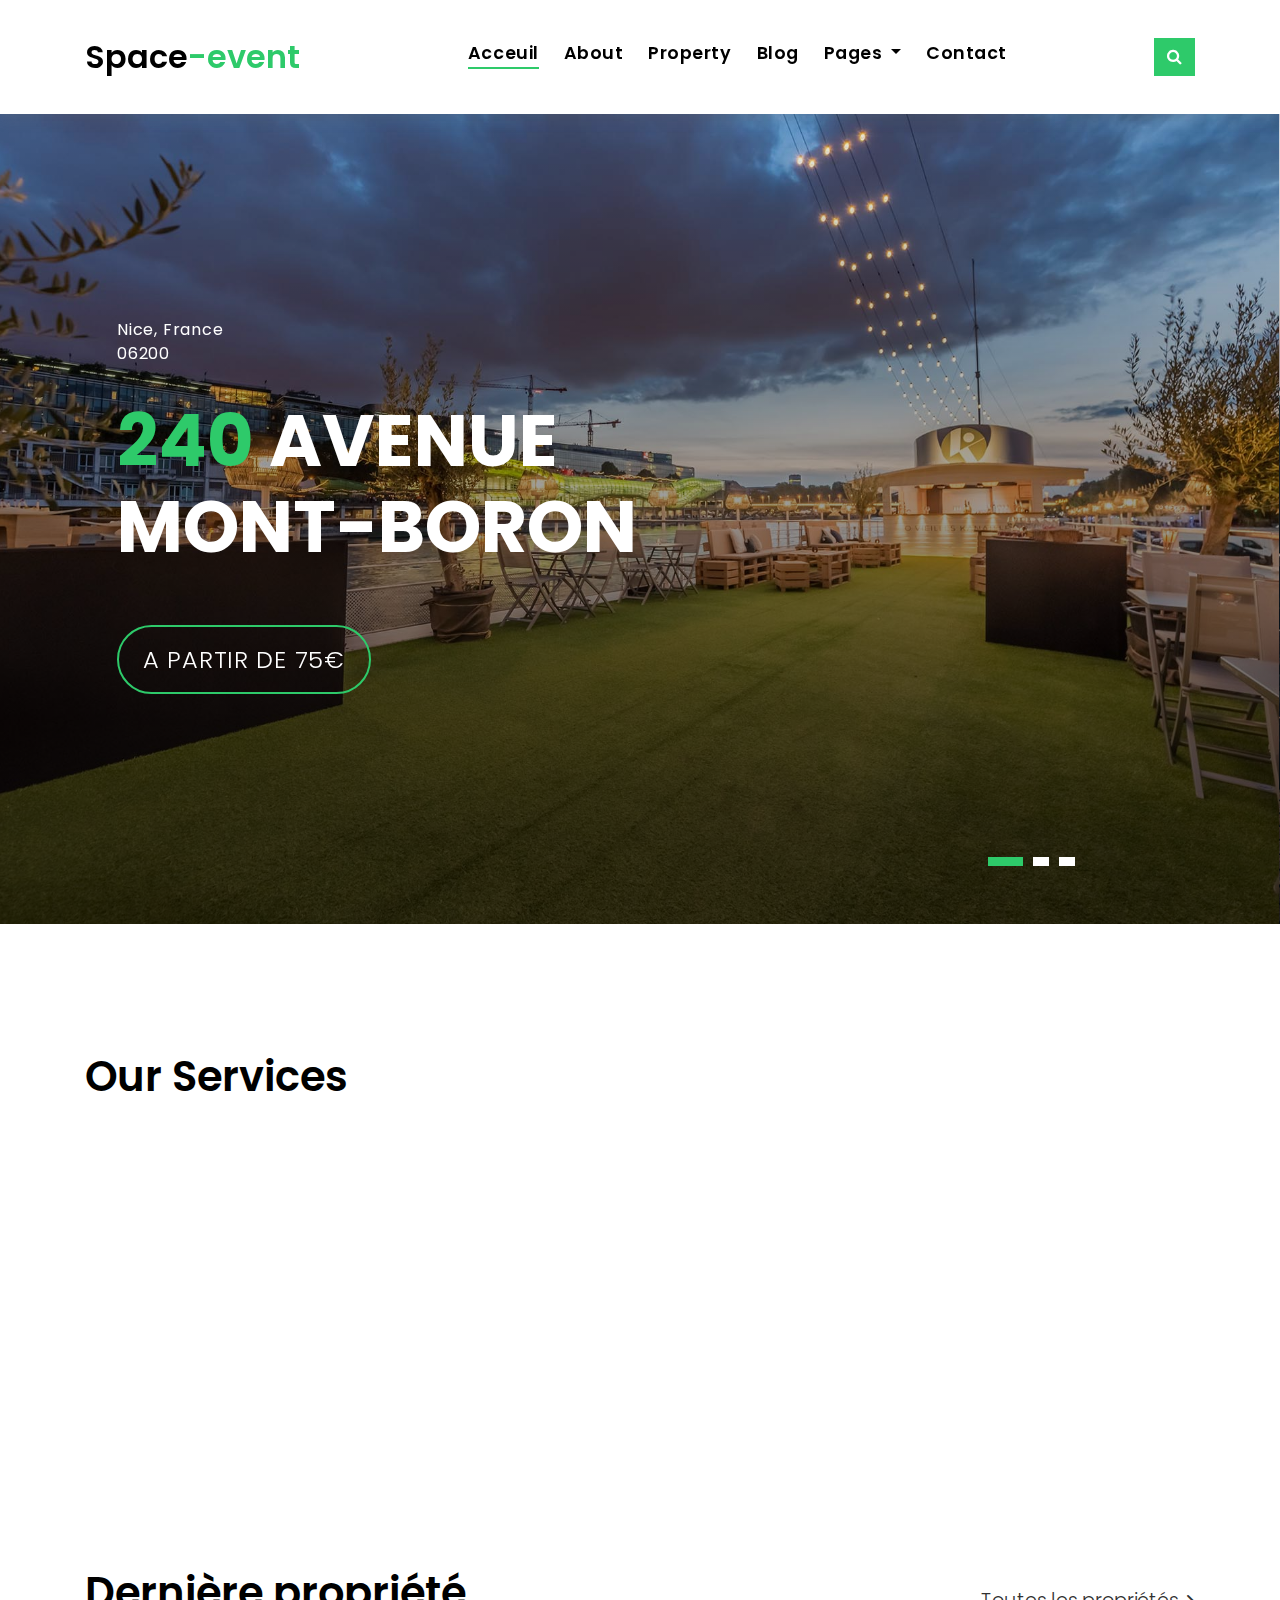
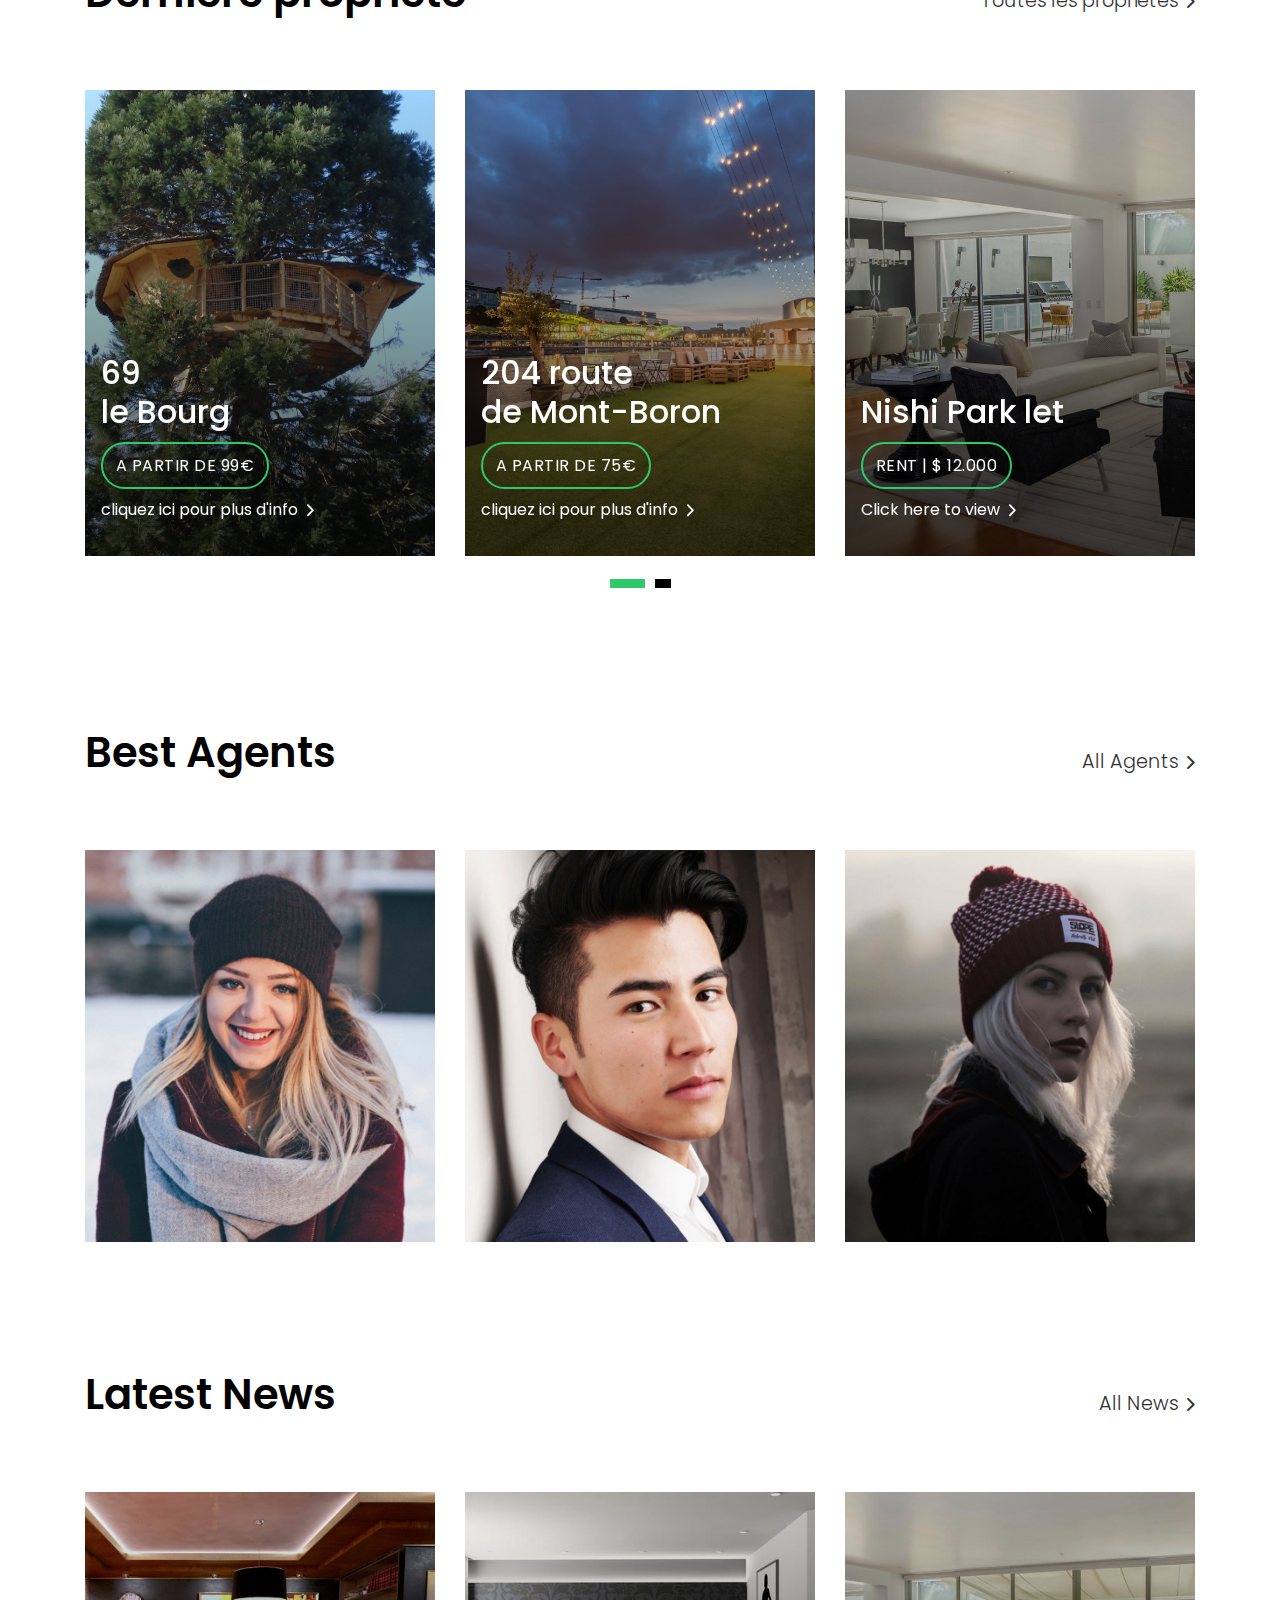
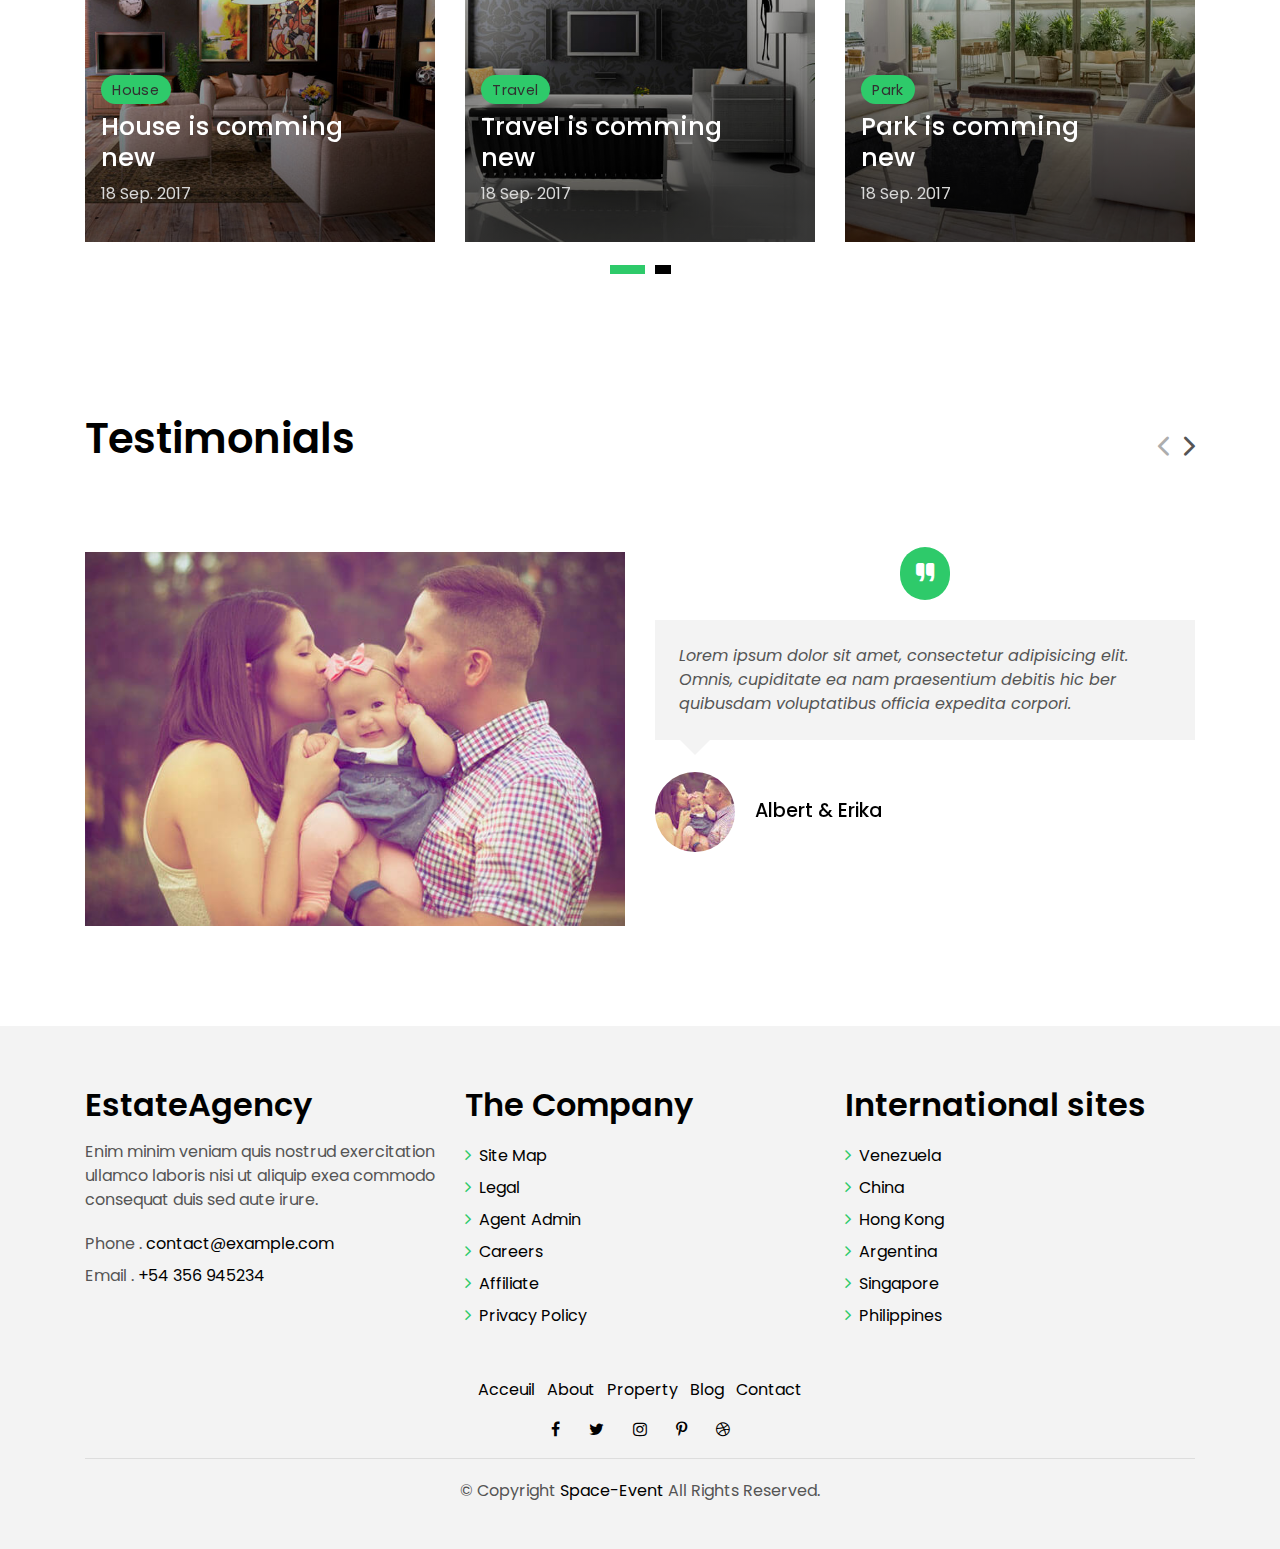
==== index.html @ ae30f0a1 "first commit" ====
<!DOCTYPE html>
<html lang="en">

<head>
  <meta charset="utf-8">
  <meta content="width=device-width, initial-scale=1.0" name="viewport">

  <title>Space-Event - Index</title>
  <meta content="" name="description">
  <meta content="" name="keywords">

  <!-- Favicons -->
  <link href="assets/img/favicon.png" rel="icon">
  <link href="assets/img/apple-touch-icon.png" rel="apple-touch-icon">

  <!-- Google Fonts -->
  <link href="https://fonts.googleapis.com/css?family=Poppins:300,400,500,600,700" rel="stylesheet">

  <!-- Vendor CSS Files -->
  <link href="assets/vendor/bootstrap/css/bootstrap.min.css" rel="stylesheet">
  <link href="assets/vendor/ionicons/css/ionicons.min.css" rel="stylesheet">
  <link href="assets/vendor/animate.css/animate.min.css" rel="stylesheet">
  <link href="assets/vendor/font-awesome/css/font-awesome.min.css" rel="stylesheet">
  <link href="assets/vendor/owl.carousel/assets/owl.carousel.min.css" rel="stylesheet">

  <!-- Template Main CSS File -->
  <link href="assets/css/style.css" rel="stylesheet">

  <!-- =======================================================
  * Template Name: EstateAgency - v2.2.1
  * Template URL: https://bootstrapmade.com/real-estate-agency-bootstrap-template/
  * Author: BootstrapMade.com
  * License: https://bootstrapmade.com/license/
  ======================================================== -->
</head>

<body>

  <!-- ======= Property Search Section ======= -->
  <div class="click-closed"></div>
  <!--/ Form Search Star /-->
  <div class="box-collapse">
    <div class="title-box-d">
      <h3 class="title-d">Search Property</h3>
    </div>
    <span class="close-box-collapse right-boxed ion-ios-close"></span>
    <div class="box-collapse-wrap form">
      <form class="form-a">
        <div class="row">
          <div class="col-md-12 mb-2">
            <div class="form-group">
              <label for="Type">Keyword</label>
              <input type="text" class="form-control form-control-lg form-control-a" placeholder="Keyword">
            </div>
          </div>
          <div class="col-md-6 mb-2">
            <div class="form-group">
              <label for="Type">Type</label>
              <select class="form-control form-control-lg form-control-a" id="Type">
                <option>All Type</option>
                <option>For Rent</option>
                <option>For Sale</option>
                <option>Open House</option>
              </select>
            </div>
          </div>
          <div class="col-md-6 mb-2">
            <div class="form-group">
              <label for="city">City</label>
              <select class="form-control form-control-lg form-control-a" id="city">
                <option>All City</option>
                <option>Alabama</option>
                <option>Arizona</option>
                <option>California</option>
                <option>Colorado</option>
              </select>
            </div>
          </div>
          <div class="col-md-6 mb-2">
            <div class="form-group">
              <label for="bedrooms">Bedrooms</label>
              <select class="form-control form-control-lg form-control-a" id="bedrooms">
                <option>Any</option>
                <option>01</option>
                <option>02</option>
                <option>03</option>
              </select>
            </div>
          </div>
          <div class="col-md-6 mb-2">
            <div class="form-group">
              <label for="garages">Garages</label>
              <select class="form-control form-control-lg form-control-a" id="garages">
                <option>Any</option>
                <option>01</option>
                <option>02</option>
                <option>03</option>
                <option>04</option>
              </select>
            </div>
          </div>
          <div class="col-md-6 mb-2">
            <div class="form-group">
              <label for="bathrooms">Bathrooms</label>
              <select class="form-control form-control-lg form-control-a" id="bathrooms">
                <option>Any</option>
                <option>01</option>
                <option>02</option>
                <option>03</option>
              </select>
            </div>
          </div>
          <div class="col-md-6 mb-2">
            <div class="form-group">
              <label for="price">Min Price</label>
              <select class="form-control form-control-lg form-control-a" id="price">
                <option>Unlimite</option>
                <option>$50,000</option>
                <option>$100,000</option>
                <option>$150,000</option>
                <option>$200,000</option>
              </select>
            </div>
          </div>
          <div class="col-md-12">
            <button type="submit" class="btn btn-b">Search Property</button>
          </div>
        </div>
      </form>
    </div>
  </div><!-- End Property Search Section -->>

  <!-- ======= Header/Navbar ======= -->
  <nav class="navbar navbar-default navbar-trans navbar-expand-lg fixed-top">
    <div class="container">
      <button class="navbar-toggler collapsed" type="button" data-toggle="collapse" data-target="#navbarDefault" aria-controls="navbarDefault" aria-expanded="false" aria-label="Toggle navigation">
        <span></span>
        <span></span>
        <span></span>
      </button>
      <a class="navbar-brand text-brand" href="index.html">Space<span class="color-b">-event</span></a>
      <button type="button" class="btn btn-link nav-search navbar-toggle-box-collapse d-md-none" data-toggle="collapse" data-target="#navbarTogglerDemo01" aria-expanded="false">
        <span class="fa fa-search" aria-hidden="true"></span>
      </button>
      <div class="navbar-collapse collapse justify-content-center" id="navbarDefault">
        <ul class="navbar-nav">
          <li class="nav-item">
            <a class="nav-link active" href="index.html">Acceuil</a>
          </li>
          <li class="nav-item">
            <a class="nav-link" href="about.html">About</a>
          </li>
          <li class="nav-item">
            <a class="nav-link" href="property-grid.html">Property</a>
          </li>
          <li class="nav-item">
            <a class="nav-link" href="blog-grid.html">Blog</a>
          </li>
          <li class="nav-item dropdown">
            <a class="nav-link dropdown-toggle" href="#" id="navbarDropdown" role="button" data-toggle="dropdown" aria-haspopup="true" aria-expanded="false">
              Pages
            </a>
            <div class="dropdown-menu" aria-labelledby="navbarDropdown">
              <a class="dropdown-item" href="property-single.html">Property Single</a>
              <a class="dropdown-item" href="blog-single.html">Blog Single</a>
              <a class="dropdown-item" href="agents-grid.html">Agents Grid</a>
              <a class="dropdown-item" href="agent-single.html">Agent Single</a>
            </div>
          </li>
          <li class="nav-item">
            <a class="nav-link" href="contact.html">Contact</a>
          </li>
        </ul>
      </div>
      <button type="button" class="btn btn-b-n navbar-toggle-box-collapse d-none d-md-block" data-toggle="collapse" data-target="#navbarTogglerDemo01" aria-expanded="false">
        <span class="fa fa-search" aria-hidden="true"></span>
      </button>
    </div>
  </nav><!-- End Header/Navbar -->

  <!-- ======= Intro Section ======= -->
  <div class="intro intro-carousel">
    <div id="carousel" class="owl-carousel owl-theme">
      <div class="carousel-item-a intro-item bg-image" style="background-image: url(assets/img/magnifique_terrasse.jpg)">
        <div class="overlay overlay-a"></div>
        <div class="intro-content display-table">
          <div class="table-cell">
            <div class="container">
              <div class="row">
                <div class="col-lg-8">
                  <div class="intro-body">
                    <p class="intro-title-top">Nice, France
                      <br> 06200
                    </p>
                    <h1 class="intro-title mb-4">
                      <span class="color-b">240 </span> avenue
                      <br> Mont-Boron
                    </h1>
                    <p class="intro-subtitle intro-price">
                      <a href="#"><span class="price-a">A partir de 75€</span></a>
                    </p>
                  </div>
                </div>
              </div>
            </div>
          </div>
        </div>
      </div>
      <div class="carousel-item-a intro-item bg-image" style="background-image: url(assets/img/Nuit-Insolite.jpg)">
        <div class="overlay overlay-a"></div>
        <div class="intro-content display-table">
          <div class="table-cell">
            <div class="container">
              <div class="row">
                <div class="col-lg-8">
                  <div class="intro-body">
                    <p class="intro-title-top">La Turbie, France
                      <br> 06320
                    </p>
                    <h1 class="intro-title mb-4">
                      <span class="color-b">666 </span> route de 
                      <br> l'observatoire
                    </h1>
                    <p class="intro-subtitle intro-price">
                      <a href="#"><span class="price-a">A partir de 125€</span></a>
                    </p>
                  </div>
                </div>
              </div>
            </div>
          </div>
        </div>
      </div>
      <div class="carousel-item-a intro-item bg-image" style="background-image: url(assets/img/cabane-terrasse.jpg)">
        <div class="overlay overlay-a"></div>
        <div class="intro-content display-table">
          <div class="table-cell">
            <div class="container">
              <div class="row">
                <div class="col-lg-8">
                  <div class="intro-body">
                    <p class="intro-title-top">St-Dalmas, France
                      <br> 06660
                    </p>
                    <h1 class="intro-title mb-4">
                      <span class="color-b">69</span> le
                      <br> Bourg
                    </h1>
                    <p class="intro-subtitle intro-price">
                      <a href="#"><span class="price-a">A partir de 99€</span></a>
                    </p>
                  </div>
                </div>
              </div>
            </div>
          </div>
        </div>
      </div>
    </div>
  </div><!-- End Intro Section -->

  <main id="main">

    <!-- ======= Services Section ======= -->
    <section class="section-services section-t8">
      <div class="container">
        <div class="row">
          <div class="col-md-12">
            <div class="title-wrap d-flex justify-content-between">
              <div class="title-box">
                <h2 class="title-a">Our Services</h2>
              </div>
            </div>
          </div>
        </div>
        <div class="row">
          <div class="col-md-4">
            <div class="card-box-c foo">
              <div class="card-header-c d-flex">
                <div class="card-box-ico">
                  <span class="fa fa-gamepad"></span>
                </div>
                <div class="card-title-c align-self-center">
                  <h2 class="title-c">Lifestyle</h2>
                </div>
              </div>
              <div class="card-body-c">
                <p class="content-c">
                  Sed porttitor lectus nibh. Cras ultricies ligula sed magna dictum porta. Praesent sapien massa,
                  convallis a pellentesque
                  nec, egestas non nisi.
                </p>
              </div>
              <div class="card-footer-c">
                <a href="#" class="link-c link-icon">Read more
                  <span class="ion-ios-arrow-forward"></span>
                </a>
              </div>
            </div>
          </div>
          <div class="col-md-4">
            <div class="card-box-c foo">
              <div class="card-header-c d-flex">
                <div class="card-box-ico">
                  <span class="fa fa-usd"></span>
                </div>
                <div class="card-title-c align-self-center">
                  <h2 class="title-c">Loans</h2>
                </div>
              </div>
              <div class="card-body-c">
                <p class="content-c">
                  Nulla porttitor accumsan tincidunt. Curabitur aliquet quam id dui posuere blandit. Mauris blandit
                  aliquet elit, eget tincidunt
                  nibh pulvinar a.
                </p>
              </div>
              <div class="card-footer-c">
                <a href="#" class="link-c link-icon">Read more
                  <span class="ion-ios-arrow-forward"></span>
                </a>
              </div>
            </div>
          </div>
          <div class="col-md-4">
            <div class="card-box-c foo">
              <div class="card-header-c d-flex">
                <div class="card-box-ico">
                  <span class="fa fa-home"></span>
                </div>
                <div class="card-title-c align-self-center">
                  <h2 class="title-c">Sell</h2>
                </div>
              </div>
              <div class="card-body-c">
                <p class="content-c">
                  Sed porttitor lectus nibh. Cras ultricies ligula sed magna dictum porta. Praesent sapien massa,
                  convallis a pellentesque
                  nec, egestas non nisi.
                </p>
              </div>
              <div class="card-footer-c">
                <a href="#" class="link-c link-icon">Read more
                  <span class="ion-ios-arrow-forward"></span>
                </a>
              </div>
            </div>
          </div>
        </div>
      </div>
    </section><!-- End Services Section -->

    <!-- ======= Latest Properties Section ======= -->
    <section class="section-property section-t8">
      <div class="container">
        <div class="row">
          <div class="col-md-12">
            <div class="title-wrap d-flex justify-content-between">
              <div class="title-box">
                <h2 class="title-a">Dernière propriété</h2>
              </div>
              <div class="title-link">
                <a href="property-grid.html">Toutes les propriétés
                  <span class="ion-ios-arrow-forward"></span>
                </a>
              </div>
            </div>
          </div>
        </div>
        <div id="property-carousel" class="owl-carousel owl-theme">
          <div class="carousel-item-b">
            <div class="card-box-a card-shadow">
              <div class="img-box-a">
                <img src="assets/img/cabane-terrasse.png" alt="" class="img-a img-fluid">
              </div>
              <div class="card-overlay">
                <div class="card-overlay-a-content">
                  <div class="card-header-a">
                    <h2 class="card-title-a">
                      <a href="property-single.html">69
                        <br /> le Bourg</a>
                    </h2>
                  </div>
                  <div class="card-body-a">
                    <div class="price-box d-flex">
                      <span class="price-a">A partir de 99€</span>
                    </div>
                    <a href="#" class="link-a">cliquez ici pour plus d'info
                      <span class="ion-ios-arrow-forward"></span>
                    </a>
                  </div>
                  <div class="card-footer-a">
                    <ul class="card-info d-flex justify-content-around">
                      <li>
                        <h4 class="card-info-title">Area</h4>
                        <span>340m
                          <sup>2</sup>
                        </span>
                      </li>
                      <li>
                        <h4 class="card-info-title">Beds</h4>
                        <span>2</span>
                      </li>
                      <li>
                        <h4 class="card-info-title">Baths</h4>
                        <span>4</span>
                      </li>
                      <li>
                        <h4 class="card-info-title">Garages</h4>
                        <span>1</span>
                      </li>
                    </ul>
                  </div>
                </div>
              </div>
            </div>
          </div>
          <div class="carousel-item-b">
            <div class="card-box-a card-shadow">
              <div class="img-box-a">
                <img src="assets/img/magnifique_terrasse.png" alt="" class="img-a img-fluid">
              </div>
              <div class="card-overlay">
                <div class="card-overlay-a-content">
                  <div class="card-header-a">
                    <h2 class="card-title-a">
                      <a href="property-single.html">204 route
                        <br /> de Mont-Boron</a>
                    </h2>
                  </div>
                  <div class="card-body-a">
                    <div class="price-box d-flex">
                      <span class="price-a">A partir de 75€</span>
                    </div>
                    <a href="property-single.html" class="link-a">cliquez ici pour plus d'info
                      <span class="ion-ios-arrow-forward"></span>
                    </a>
                  </div>
                  <div class="card-footer-a">
                    <ul class="card-info d-flex justify-content-around">
                      <li>
                        <h4 class="card-info-title">Area</h4>
                        <span>340m
                          <sup>2</sup>
                        </span>
                      </li>
                      <li>
                        <h4 class="card-info-title">Beds</h4>
                        <span>2</span>
                      </li>
                      <li>
                        <h4 class="card-info-title">Baths</h4>
                        <span>4</span>
                      </li>
                      <li>
                        <h4 class="card-info-title">Garages</h4>
                        <span>1</span>
                      </li>
                    </ul>
                  </div>
                </div>
              </div>
            </div>
          </div>
          <div class="carousel-item-b">
            <div class="card-box-a card-shadow">
              <div class="img-box-a">
                <img src="assets/img/property-7.jpg" alt="" class="img-a img-fluid">
              </div>
              <div class="card-overlay">
                <div class="card-overlay-a-content">
                  <div class="card-header-a">
                    <h2 class="card-title-a">
                      <a href="property-single.html">
                        <br /> Nishi Park let</a>
                    </h2>
                  </div>
                  <div class="card-body-a">
                    <div class="price-box d-flex">
                      <span class="price-a">rent | $ 12.000</span>
                    </div>
                    <a href="property-single.html" class="link-a">Click here to view
                      <span class="ion-ios-arrow-forward"></span>
                    </a>
                  </div>
                  <div class="card-footer-a">
                    <ul class="card-info d-flex justify-content-around">
                      <li>
                        <h4 class="card-info-title">Area</h4>
                        <span>340m
                          <sup>2</sup>
                        </span>
                      </li>
                      <li>
                        <h4 class="card-info-title">Beds</h4>
                        <span>2</span>
                      </li>
                      <li>
                        <h4 class="card-info-title">Baths</h4>
                        <span>4</span>
                      </li>
                      <li>
                        <h4 class="card-info-title">Garages</h4>
                        <span>1</span>
                      </li>
                    </ul>
                  </div>
                </div>
              </div>
            </div>
          </div>
          <div class="carousel-item-b">
            <div class="card-box-a card-shadow">
              <div class="img-box-a">
                <img src="assets/img/property-10.jpg" alt="" class="img-a img-fluid">
              </div>
              <div class="card-overlay">
                <div class="card-overlay-a-content">
                  <div class="card-header-a">
                    <h2 class="card-title-a">
                      <a href="property-single.html">204 Montal
                        <br /> South Bela Two</a>
                    </h2>
                  </div>
                  <div class="card-body-a">
                    <div class="price-box d-flex">
                      <span class="price-a">rent | $ 12.000</span>
                    </div>
                    <a href="property-single.html" class="link-a">Click here to view
                      <span class="ion-ios-arrow-forward"></span>
                    </a>
                  </div>
                  <div class="card-footer-a">
                    <ul class="card-info d-flex justify-content-around">
                      <li>
                        <h4 class="card-info-title">Area</h4>
                        <span>340m
                          <sup>2</sup>
                        </span>
                      </li>
                      <li>
                        <h4 class="card-info-title">Beds</h4>
                        <span>2</span>
                      </li>
                      <li>
                        <h4 class="card-info-title">Baths</h4>
                        <span>4</span>
                      </li>
                      <li>
                        <h4 class="card-info-title">Garages</h4>
                        <span>1</span>
                      </li>
                    </ul>
                  </div>
                </div>
              </div>
            </div>
          </div>
        </div>
      </div>
    </section><!-- End Latest Properties Section -->

    <!-- ======= Agents Section ======= -->
    <section class="section-agents section-t8">
      <div class="container">
        <div class="row">
          <div class="col-md-12">
            <div class="title-wrap d-flex justify-content-between">
              <div class="title-box">
                <h2 class="title-a">Best Agents</h2>
              </div>
              <div class="title-link">
                <a href="agents-grid.html">All Agents
                  <span class="ion-ios-arrow-forward"></span>
                </a>
              </div>
            </div>
          </div>
        </div>
        <div class="row">
          <div class="col-md-4">
            <div class="card-box-d">
              <div class="card-img-d">
                <img src="assets/img/agent-4.jpg" alt="" class="img-d img-fluid">
              </div>
              <div class="card-overlay card-overlay-hover">
                <div class="card-header-d">
                  <div class="card-title-d align-self-center">
                    <h3 class="title-d">
                      <a href="agent-single.html" class="link-two">Margaret Sotillo
                        <br> Escala</a>
                    </h3>
                  </div>
                </div>
                <div class="card-body-d">
                  <p class="content-d color-text-a">
                    Sed porttitor lectus nibh, Cras ultricies ligula sed magna dictum porta two.
                  </p>
                  <div class="info-agents color-a">
                    <p>
                      <strong>Phone: </strong> +54 356 945234
                    </p>
                    <p>
                      <strong>Email: </strong> agents@example.com
                    </p>
                  </div>
                </div>
                <div class="card-footer-d">
                  <div class="socials-footer d-flex justify-content-center">
                    <ul class="list-inline">
                      <li class="list-inline-item">
                        <a href="#" class="link-one">
                          <i class="fa fa-facebook" aria-hidden="true"></i>
                        </a>
                      </li>
                      <li class="list-inline-item">
                        <a href="#" class="link-one">
                          <i class="fa fa-twitter" aria-hidden="true"></i>
                        </a>
                      </li>
                      <li class="list-inline-item">
                        <a href="#" class="link-one">
                          <i class="fa fa-instagram" aria-hidden="true"></i>
                        </a>
                      </li>
                      <li class="list-inline-item">
                        <a href="#" class="link-one">
                          <i class="fa fa-pinterest-p" aria-hidden="true"></i>
                        </a>
                      </li>
                      <li class="list-inline-item">
                        <a href="#" class="link-one">
                          <i class="fa fa-dribbble" aria-hidden="true"></i>
                        </a>
                      </li>
                    </ul>
                  </div>
                </div>
              </div>
            </div>
          </div>
          <div class="col-md-4">
            <div class="card-box-d">
              <div class="card-img-d">
                <img src="assets/img/agent-1.jpg" alt="" class="img-d img-fluid">
              </div>
              <div class="card-overlay card-overlay-hover">
                <div class="card-header-d">
                  <div class="card-title-d align-self-center">
                    <h3 class="title-d">
                      <a href="agent-single.html" class="link-two">Stiven Spilver
                        <br> Darw</a>
                    </h3>
                  </div>
                </div>
                <div class="card-body-d">
                  <p class="content-d color-text-a">
                    Sed porttitor lectus nibh, Cras ultricies ligula sed magna dictum porta two.
                  </p>
                  <div class="info-agents color-a">
                    <p>
                      <strong>Phone: </strong> +54 356 945234
                    </p>
                    <p>
                      <strong>Email: </strong> agents@example.com
                    </p>
                  </div>
                </div>
                <div class="card-footer-d">
                  <div class="socials-footer d-flex justify-content-center">
                    <ul class="list-inline">
                      <li class="list-inline-item">
                        <a href="#" class="link-one">
                          <i class="fa fa-facebook" aria-hidden="true"></i>
                        </a>
                      </li>
                      <li class="list-inline-item">
                        <a href="#" class="link-one">
                          <i class="fa fa-twitter" aria-hidden="true"></i>
                        </a>
                      </li>
                      <li class="list-inline-item">
                        <a href="#" class="link-one">
                          <i class="fa fa-instagram" aria-hidden="true"></i>
                        </a>
                      </li>
                      <li class="list-inline-item">
                        <a href="#" class="link-one">
                          <i class="fa fa-pinterest-p" aria-hidden="true"></i>
                        </a>
                      </li>
                      <li class="list-inline-item">
                        <a href="#" class="link-one">
                          <i class="fa fa-dribbble" aria-hidden="true"></i>
                        </a>
                      </li>
                    </ul>
                  </div>
                </div>
              </div>
            </div>
          </div>
          <div class="col-md-4">
            <div class="card-box-d">
              <div class="card-img-d">
                <img src="assets/img/agent-5.jpg" alt="" class="img-d img-fluid">
              </div>
              <div class="card-overlay card-overlay-hover">
                <div class="card-header-d">
                  <div class="card-title-d align-self-center">
                    <h3 class="title-d">
                      <a href="agent-single.html" class="link-two">Emma Toledo
                        <br> Cascada</a>
                    </h3>
                  </div>
                </div>
                <div class="card-body-d">
                  <p class="content-d color-text-a">
                    Sed porttitor lectus nibh, Cras ultricies ligula sed magna dictum porta two.
                  </p>
                  <div class="info-agents color-a">
                    <p>
                      <strong>Phone: </strong> +54 356 945234
                    </p>
                    <p>
                      <strong>Email: </strong> agents@example.com
                    </p>
                  </div>
                </div>
                <div class="card-footer-d">
                  <div class="socials-footer d-flex justify-content-center">
                    <ul class="list-inline">
                      <li class="list-inline-item">
                        <a href="#" class="link-one">
                          <i class="fa fa-facebook" aria-hidden="true"></i>
                        </a>
                      </li>
                      <li class="list-inline-item">
                        <a href="#" class="link-one">
                          <i class="fa fa-twitter" aria-hidden="true"></i>
                        </a>
                      </li>
                      <li class="list-inline-item">
                        <a href="#" class="link-one">
                          <i class="fa fa-instagram" aria-hidden="true"></i>
                        </a>
                      </li>
                      <li class="list-inline-item">
                        <a href="#" class="link-one">
                          <i class="fa fa-pinterest-p" aria-hidden="true"></i>
                        </a>
                      </li>
                      <li class="list-inline-item">
                        <a href="#" class="link-one">
                          <i class="fa fa-dribbble" aria-hidden="true"></i>
                        </a>
                      </li>
                    </ul>
                  </div>
                </div>
              </div>
            </div>
          </div>
        </div>
      </div>
    </section><!-- End Agents Section -->

    <!-- ======= Latest News Section ======= -->
    <section class="section-news section-t8">
      <div class="container">
        <div class="row">
          <div class="col-md-12">
            <div class="title-wrap d-flex justify-content-between">
              <div class="title-box">
                <h2 class="title-a">Latest News</h2>
              </div>
              <div class="title-link">
                <a href="blog-grid.html">All News
                  <span class="ion-ios-arrow-forward"></span>
                </a>
              </div>
            </div>
          </div>
        </div>
        <div id="new-carousel" class="owl-carousel owl-theme">
          <div class="carousel-item-c">
            <div class="card-box-b card-shadow news-box">
              <div class="img-box-b">
                <img src="assets/img/post-2.jpg" alt="" class="img-b img-fluid">
              </div>
              <div class="card-overlay">
                <div class="card-header-b">
                  <div class="card-category-b">
                    <a href="#" class="category-b">House</a>
                  </div>
                  <div class="card-title-b">
                    <h2 class="title-2">
                      <a href="blog-single.html">House is comming
                        <br> new</a>
                    </h2>
                  </div>
                  <div class="card-date">
                    <span class="date-b">18 Sep. 2017</span>
                  </div>
                </div>
              </div>
            </div>
          </div>
          <div class="carousel-item-c">
            <div class="card-box-b card-shadow news-box">
              <div class="img-box-b">
                <img src="assets/img/post-5.jpg" alt="" class="img-b img-fluid">
              </div>
              <div class="card-overlay">
                <div class="card-header-b">
                  <div class="card-category-b">
                    <a href="#" class="category-b">Travel</a>
                  </div>
                  <div class="card-title-b">
                    <h2 class="title-2">
                      <a href="blog-single.html">Travel is comming
                        <br> new</a>
                    </h2>
                  </div>
                  <div class="card-date">
                    <span class="date-b">18 Sep. 2017</span>
                  </div>
                </div>
              </div>
            </div>
          </div>
          <div class="carousel-item-c">
            <div class="card-box-b card-shadow news-box">
              <div class="img-box-b">
                <img src="assets/img/post-7.jpg" alt="" class="img-b img-fluid">
              </div>
              <div class="card-overlay">
                <div class="card-header-b">
                  <div class="card-category-b">
                    <a href="#" class="category-b">Park</a>
                  </div>
                  <div class="card-title-b">
                    <h2 class="title-2">
                      <a href="blog-single.html">Park is comming
                        <br> new</a>
                    </h2>
                  </div>
                  <div class="card-date">
                    <span class="date-b">18 Sep. 2017</span>
                  </div>
                </div>
              </div>
            </div>
          </div>
          <div class="carousel-item-c">
            <div class="card-box-b card-shadow news-box">
              <div class="img-box-b">
                <img src="assets/img/post-3.jpg" alt="" class="img-b img-fluid">
              </div>
              <div class="card-overlay">
                <div class="card-header-b">
                  <div class="card-category-b">
                    <a href="#" class="category-b">Travel</a>
                  </div>
                  <div class="card-title-b">
                    <h2 class="title-2">
                      <a href="#">Travel is comming
                        <br> new</a>
                    </h2>
                  </div>
                  <div class="card-date">
                    <span class="date-b">18 Sep. 2017</span>
                  </div>
                </div>
              </div>
            </div>
          </div>
        </div>
      </div>
    </section><!-- End Latest News Section -->

    <!-- ======= Testimonials Section ======= -->
    <section class="section-testimonials section-t8 nav-arrow-a">
      <div class="container">
        <div class="row">
          <div class="col-md-12">
            <div class="title-wrap d-flex justify-content-between">
              <div class="title-box">
                <h2 class="title-a">Testimonials</h2>
              </div>
            </div>
          </div>
        </div>
        <div id="testimonial-carousel" class="owl-carousel owl-arrow">
          <div class="carousel-item-a">
            <div class="testimonials-box">
              <div class="row">
                <div class="col-sm-12 col-md-6">
                  <div class="testimonial-img">
                    <img src="assets/img/testimonial-1.jpg" alt="" class="img-fluid">
                  </div>
                </div>
                <div class="col-sm-12 col-md-6">
                  <div class="testimonial-ico">
                    <span class="ion-ios-quote"></span>
                  </div>
                  <div class="testimonials-content">
                    <p class="testimonial-text">
                      Lorem ipsum dolor sit amet, consectetur adipisicing elit. Omnis, cupiditate ea nam praesentium
                      debitis hic ber quibusdam
                      voluptatibus officia expedita corpori.
                    </p>
                  </div>
                  <div class="testimonial-author-box">
                    <img src="assets/img/mini-testimonial-1.jpg" alt="" class="testimonial-avatar">
                    <h5 class="testimonial-author">Albert & Erika</h5>
                  </div>
                </div>
              </div>
            </div>
          </div>
          <div class="carousel-item-a">
            <div class="testimonials-box">
              <div class="row">
                <div class="col-sm-12 col-md-6">
                  <div class="testimonial-img">
                    <img src="assets/img/testimonial-2.jpg" alt="" class="img-fluid">
                  </div>
                </div>
                <div class="col-sm-12 col-md-6">
                  <div class="testimonial-ico">
                    <span class="ion-ios-quote"></span>
                  </div>
                  <div class="testimonials-content">
                    <p class="testimonial-text">
                      Lorem ipsum dolor sit amet, consectetur adipisicing elit. Omnis, cupiditate ea nam praesentium
                      debitis hic ber quibusdam
                      voluptatibus officia expedita corpori.
                    </p>
                  </div>
                  <div class="testimonial-author-box">
                    <img src="assets/img/mini-testimonial-2.jpg" alt="" class="testimonial-avatar">
                    <h5 class="testimonial-author">Pablo & Emma</h5>
                  </div>
                </div>
              </div>
            </div>
          </div>
        </div>
      </div>
    </section><!-- End Testimonials Section -->

  </main><!-- End #main -->

  <!-- ======= Footer ======= -->
  <section class="section-footer">
    <div class="container">
      <div class="row">
        <div class="col-sm-12 col-md-4">
          <div class="widget-a">
            <div class="w-header-a">
              <h3 class="w-title-a text-brand">EstateAgency</h3>
            </div>
            <div class="w-body-a">
              <p class="w-text-a color-text-a">
                Enim minim veniam quis nostrud exercitation ullamco laboris nisi ut aliquip exea commodo consequat duis
                sed aute irure.
              </p>
            </div>
            <div class="w-footer-a">
              <ul class="list-unstyled">
                <li class="color-a">
                  <span class="color-text-a">Phone .</span> contact@example.com
                </li>
                <li class="color-a">
                  <span class="color-text-a">Email .</span> +54 356 945234
                </li>
              </ul>
            </div>
          </div>
        </div>
        <div class="col-sm-12 col-md-4 section-md-t3">
          <div class="widget-a">
            <div class="w-header-a">
              <h3 class="w-title-a text-brand">The Company</h3>
            </div>
            <div class="w-body-a">
              <div class="w-body-a">
                <ul class="list-unstyled">
                  <li class="item-list-a">
                    <i class="fa fa-angle-right"></i> <a href="#">Site Map</a>
                  </li>
                  <li class="item-list-a">
                    <i class="fa fa-angle-right"></i> <a href="#">Legal</a>
                  </li>
                  <li class="item-list-a">
                    <i class="fa fa-angle-right"></i> <a href="#">Agent Admin</a>
                  </li>
                  <li class="item-list-a">
                    <i class="fa fa-angle-right"></i> <a href="#">Careers</a>
                  </li>
                  <li class="item-list-a">
                    <i class="fa fa-angle-right"></i> <a href="#">Affiliate</a>
                  </li>
                  <li class="item-list-a">
                    <i class="fa fa-angle-right"></i> <a href="#">Privacy Policy</a>
                  </li>
                </ul>
              </div>
            </div>
          </div>
        </div>
        <div class="col-sm-12 col-md-4 section-md-t3">
          <div class="widget-a">
            <div class="w-header-a">
              <h3 class="w-title-a text-brand">International sites</h3>
            </div>
            <div class="w-body-a">
              <ul class="list-unstyled">
                <li class="item-list-a">
                  <i class="fa fa-angle-right"></i> <a href="#">Venezuela</a>
                </li>
                <li class="item-list-a">
                  <i class="fa fa-angle-right"></i> <a href="#">China</a>
                </li>
                <li class="item-list-a">
                  <i class="fa fa-angle-right"></i> <a href="#">Hong Kong</a>
                </li>
                <li class="item-list-a">
                  <i class="fa fa-angle-right"></i> <a href="#">Argentina</a>
                </li>
                <li class="item-list-a">
                  <i class="fa fa-angle-right"></i> <a href="#">Singapore</a>
                </li>
                <li class="item-list-a">
                  <i class="fa fa-angle-right"></i> <a href="#">Philippines</a>
                </li>
              </ul>
            </div>
          </div>
        </div>
      </div>
    </div>
  </section>
  <footer>
    <div class="container">
      <div class="row">
        <div class="col-md-12">
          <nav class="nav-footer">
            <ul class="list-inline">
              <li class="list-inline-item">
                <a href="#">Acceuil</a>
              </li>
              <li class="list-inline-item">
                <a href="#">About</a>
              </li>
              <li class="list-inline-item">
                <a href="#">Property</a>
              </li>
              <li class="list-inline-item">
                <a href="#">Blog</a>
              </li>
              <li class="list-inline-item">
                <a href="#">Contact</a>
              </li>
            </ul>
          </nav>
          <div class="socials-a">
            <ul class="list-inline">
              <li class="list-inline-item">
                <a href="#">
                  <i class="fa fa-facebook" aria-hidden="true"></i>
                </a>
              </li>
              <li class="list-inline-item">
                <a href="#">
                  <i class="fa fa-twitter" aria-hidden="true"></i>
                </a>
              </li>
              <li class="list-inline-item">
                <a href="#">
                  <i class="fa fa-instagram" aria-hidden="true"></i>
                </a>
              </li>
              <li class="list-inline-item">
                <a href="#">
                  <i class="fa fa-pinterest-p" aria-hidden="true"></i>
                </a>
              </li>
              <li class="list-inline-item">
                <a href="#">
                  <i class="fa fa-dribbble" aria-hidden="true"></i>
                </a>
              </li>
            </ul>
          </div>
          <div class="copyright-footer">
            <p class="copyright color-text-a">
              &copy; Copyright
              <span class="color-a">Space-Event</span> All Rights Reserved.
            </p>
          </div>
          <!-- <div class="credits"> -->
            <!--
            All the links in the footer should remain intact.
            You can delete the links only if you purchased the pro version.
            Licensing information: https://bootstrapmade.com/license/
            Purchase the pro version with working PHP/AJAX contact form: https://bootstrapmade.com/buy/?theme=EstateAgency
          -->
            <!-- Designed by <a href="https://bootstrapmade.com/">BootstrapMade</a> -->
          <!-- </div> -->
        </div>
      </div>
    </div>
  </footer><!-- End  Footer -->

  <a href="#" class="back-to-top"><i class="fa fa-chevron-up"></i></a>
  <div id="preloader"></div>

  <!-- Vendor JS Files -->
  <script src="assets/vendor/jquery/jquery.min.js"></script>
  <script src="assets/vendor/bootstrap/js/bootstrap.bundle.min.js"></script>
  <script src="assets/vendor/jquery.easing/jquery.easing.min.js"></script>
  <script src="assets/vendor/php-email-form/validate.js"></script>
  <script src="assets/vendor/owl.carousel/owl.carousel.min.js"></script>
  <script src="assets/vendor/scrollreveal/scrollreveal.min.js"></script>

  <!-- Template Main JS File -->
  <script src="assets/js/main.js"></script>

</body>

</html>
---- assets/css/style.css ----
/**
* Template Name: EstateAgency - v2.2.1
* Template URL: https://bootstrapmade.com/real-estate-agency-bootstrap-template/
* Author: BootstrapMade.com
* License: https://bootstrapmade.com/license/
*/

/*--------------------------------------------------------------
# General
--------------------------------------------------------------*/
body {
  font-family: 'Poppins', sans-serif;
  color: #555555;
}

h1,
h2,
h3,
h4,
h5,
h6 {
  color: #000000;
}

a {
  color: #000000;
  transition: all .5s ease;
}

a:hover {
  color: #2eca6a;
  text-decoration: none;
}

.link-two {
  color: #000000;
  transition: all .5s ease;
}

.link-two:hover {
  text-decoration: underline;
  color: #000000;
}

.link-one {
  color: #000000;
  transition: all .5s ease;
}

.link-one:hover {
  color: #000000;
  text-decoration: none;
}

.link-icon {
  color: #000000;
  font-weight: 500;
}

.link-icon span {
  font-size: 14px;
  padding-left: 4px;
  vertical-align: middle;
}

.link-a {
  color: #ffffff;
  text-decoration: none;
}

@media (min-width: 768px) {
  .link-a {
    font-size: .9rem;
  }
}

@media (min-width: 992px) {
  .link-a {
    font-size: 1rem;
  }
}

.link-a:hover {
  color: #ffffff;
  text-decoration: none;
}

.link-a span {
  font-size: 18px;
  vertical-align: middle;
  margin-left: 5px;
}

@media (min-width: 768px) {
  .link-a span {
    font-size: 1.5rem;
  }
}

@media (min-width: 992px) {
  .link-a span {
    font-size: 18px;
  }
}

.text-brand {
  color: #000000;
  font-size: 2rem;
  font-weight: 600;
}

@media (max-width: 767px) {
  .text-brand {
    font-size: 1.8rem;
  }
}

.color-a {
  color: #000000;
}

.color-b {
  color: #2eca6a;
}

.color-d {
  color: #adadad;
}

.color-text-a {
  color: #555555;
}

.no-margin {
  margin: 0;
}

/*------/ Nav Pills  /------*/
.nav-pills-a.nav-pills .nav-link {
  color: #000000;
  position: relative;
  font-weight: 600;
}

.nav-pills-a.nav-pills .nav-link.active {
  background-color: transparent;
}

.nav-pills-a.nav-pills .nav-link.active:after {
  content: '';
  position: absolute;
  left: 0;
  bottom: -1px;
  width: 100%;
  height: 2px;
  background-color: #2eca6a;
  z-index: 2;
}

/*------/ Bg Image /------*/
.bg-image {
  background-repeat: no-repeat;
  background-attachment: fixed;
  background-size: cover;
  background-position: center center;
}

/*------/ List a /------*/
.list-a {
  display: inline-block;
  line-height: 2;
  padding: 0;
  list-style: none;
}

.list-a li {
  position: relative;
  width: 50%;
  float: left;
  padding-left: 25px;
  padding-right: 5px;
}

@media (min-width: 992px) {
  .list-a li {
    width: 33.333%;
  }
}

.list-a li:before {
  content: '';
  width: 10px;
  height: 2px;
  position: absolute;
  background-color: #313131;
  top: 15px;
  left: 0;
}

/*------/ Pagination-a /------*/
.pagination-a .pagination .page-link {
  margin: 0 .2rem;
  border-color: transparent;
  padding: .5rem .8rem;
  color: #000000;
}

.pagination-a .pagination .page-link:hover, .pagination-a .pagination .page-link:active, .pagination-a .pagination .page-link:focus {
  background-color: #2eca6a;
}

.pagination-a .pagination .page-link span {
  font-size: 1.2rem;
}

.pagination-a .pagination .next .page-link {
  padding: .4rem .9rem;
}

.pagination-a .pagination .page-item:last-child .page-link {
  border-top-right-radius: 0;
  border-bottom-right-radius: 0;
}

.pagination-a .pagination .page-item:first-child .page-link {
  border-top-left-radius: 0;
  border-bottom-left-radius: 0;
}

.pagination-a .pagination .page-item.disabled .page-link {
  padding: .4rem .9rem;
  color: #555555;
}

.pagination-a .pagination .page-item.active .page-link {
  background-color: #2eca6a;
}

.a {
  color: #2eca6a;
  font-size: 1.3rem;
}

/*------/ Icon Box /------*/
.icon-box .icon-box-icon {
  display: table-cell;
  vertical-align: top;
  font-size: 36px;
  color: #000000;
  width: 50px;
  padding-top: 8px;
}

.icon-box .icon-box-content {
  padding-top: 18px;
}

/*------/ Space Padding /------*/
.section-t8 {
  padding-top: 8rem;
}

@media (max-width: 767px) {
  .section-t8 {
    padding-top: 4rem;
  }
}

.section-t4 {
  padding-top: 4rem;
}

@media (max-width: 767px) {
  .section-t4 {
    padding-top: 2rem;
  }
}

.section-t3 {
  padding-top: 3rem;
}

@media (max-width: 767px) {
  .section-md-t3 {
    padding-top: 3rem;
  }
}

.section-b2 {
  padding-bottom: 2rem;
}

.section-tb85 {
  padding: 8rem 0 5rem 0;
}

@media (max-width: 767px) {
  .section-tb85 {
    padding: 4rem 0 2.5rem 0;
  }
}

/*------/ Title /------*/
.title-wrap {
  padding-bottom: 4rem;
}

.title-a {
  font-size: 2.6rem;
  font-weight: 600;
}

.title-link {
  font-size: 1.2rem;
  font-weight: 300;
  padding-top: 1.2rem;
}

.title-link a {
  color: #313131;
}

.title-link span {
  font-size: 20px;
  padding-left: 4px;
  vertical-align: middle;
}

.title-box-d {
  padding-bottom: 1.8rem;
  margin-bottom: 1rem;
  position: relative;
}

.title-box-d .title-d {
  font-weight: 600;
  font-size: 2rem;
}

.title-box-d .title-d:after {
  content: '';
  position: absolute;
  width: 70px;
  height: 4px;
  background-color: #2eca6a;
  bottom: 20px;
  left: 0;
}

/*------/ Display Table & Table Cell /------*/
.display-table {
  width: 100%;
  height: 100%;
  display: table;
}

.table-cell {
  display: table-cell;
  vertical-align: middle;
}

/*------/ Ul Resect /------*/
.ul-resect ul, .list-a ul, .box-comments ul {
  list-style: none;
  padding-left: 0;
  margin-bottom: 0;
}

/*------/ Overlay /------*/
.overlay-a {
  background: linear-gradient(to bottom, rgba(0, 0, 0, 0) 0%, rgba(0, 0, 0, 0.2) 27%, rgba(0, 0, 0, 0.65) 90%);
}

.overlay {
  position: absolute;
  top: 0;
  left: 0px;
  padding: 0;
  height: 100%;
  width: 100%;
}

/*------/ Owl carousel /------*/
.owl-theme .owl-dots {
  text-align: center;
  margin-top: 18px;
}

.owl-theme .owl-dots .owl-dot {
  display: inline-block;
}

.owl-theme .owl-dots .owl-dot span {
  width: 16px;
  height: 9px;
  margin: 5px 5px;
  background: #000000;
  border: 0px solid #000000;
  display: block;
  transition: all 0.6s ease-in-out;
  cursor: pointer;
  border-radius: 0px;
}

.owl-theme .owl-dots .owl-dot:hover span {
  background-color: #2eca6a;
}

.owl-theme .owl-dots .owl-dot.active span {
  background-color: #2eca6a;
  width: 35px;
}

.owl-arrow .owl-nav {
  position: absolute;
  top: 0;
  right: 0;
  font-size: 1.8rem;
}

.owl-arrow .owl-nav .owl-prev,
.owl-arrow .owl-nav .owl-next {
  display: inline-block;
  transition: all 0.6s ease-in-out;
  color: #000000;
}

.owl-arrow .owl-nav .owl-prev.disabled,
.owl-arrow .owl-nav .owl-next.disabled {
  transition: all 0.6s ease-in-out;
  color: #adadad;
}

.owl-arrow .owl-nav .owl-next {
  margin-left: 15px;
}

.nav-arrow-a .owl-arrow .owl-nav {
  font-size: 1.8rem;
  margin-top: -110px;
}

.nav-arrow-a .owl-arrow .owl-nav .owl-next {
  margin-left: 15px;
}

.nav-arrow-b .owl-arrow .owl-nav {
  position: absolute;
  top: 0;
  right: 0;
  font-size: 1.2rem;
}

.nav-arrow-b .owl-arrow .owl-nav .owl-prev,
.nav-arrow-b .owl-arrow .owl-nav .owl-next {
  padding: .7rem 1.5rem !important;
  display: inline-block;
  transition: all 0.6s ease-in-out;
  color: #ffffff;
  background-color: #2eca6a;
  opacity: .9;
}

.nav-arrow-b .owl-arrow .owl-nav .owl-prev.disabled,
.nav-arrow-b .owl-arrow .owl-nav .owl-next.disabled {
  transition: all 0.6s ease-in-out;
  color: #ffffff;
}

.nav-arrow-b .owl-arrow .owl-nav .owl-prev:hover,
.nav-arrow-b .owl-arrow .owl-nav .owl-next:hover {
  background-color: #26a356;
}

.nav-arrow-b .owl-arrow .owl-nav .owl-next {
  margin-left: 0px;
}

/*------/ Socials /------*/
.socials-a .list-inline-item:not(:last-child) {
  margin-right: 25px;
}

/* Back to top button */
.back-to-top {
  position: fixed;
  display: none;
  background: #2eca6a;
  color: #fff;
  width: 44px;
  height: 44px;
  text-align: center;
  line-height: 1;
  font-size: 16px;
  border-radius: 50%;
  right: 15px;
  bottom: 15px;
  transition: background 0.5s;
  z-index: 11;
}

.back-to-top i {
  padding-top: 12px;
  color: #fff;
}

@media (max-width: 768px) {
  .back-to-top {
    bottom: 15px;
  }
}

/* Prelaoder */
#preloader {
  position: fixed;
  top: 0;
  left: 0;
  right: 0;
  bottom: 0;
  z-index: 9999;
  overflow: hidden;
  background: #fff;
}

#preloader:before {
  content: "";
  position: fixed;
  top: calc(50% - 30px);
  left: calc(50% - 30px);
  border: 6px solid #f2f2f2;
  border-top: 6px solid #2eca6a;
  border-radius: 50%;
  width: 60px;
  height: 60px;
  -webkit-animation: animate-preloader 1s linear infinite;
  animation: animate-preloader 1s linear infinite;
}

@-webkit-keyframes animate-preloader {
  0% {
    transform: rotate(0deg);
  }
  100% {
    transform: rotate(360deg);
  }
}

@keyframes animate-preloader {
  0% {
    transform: rotate(0deg);
  }
  100% {
    transform: rotate(360deg);
  }
}

/*======================================
//--//-->   BUTTON
======================================*/
.btn {
  transition: .5s ease;
}

.btn.btn-a, .btn.btn-b {
  border-radius: 0;
  padding: 1rem 3rem;
  letter-spacing: .05rem;
}

.btn.btn-a {
  background-color: #000000;
  color: #ffffff;
}

.btn.btn-a:hover {
  background-color: #2eca6a;
  color: #000000;
}

.btn.btn-b {
  background-color: #2eca6a;
  color: #000000;
}

.btn.btn-b:hover {
  background-color: #000000;
  color: #ffffff;
}

.btn.btn-b-n {
  background-color: #2eca6a;
  color: #ffffff;
  border-radius: 0;
}

.btn.btn-b-n:hover {
  background-color: #26a356;
  color: #ffffff;
}

/*--------------------------------------------------------------
# Navbar
--------------------------------------------------------------*/
.navbar-default {
  transition: all .5s ease-in-out;
  background-color: #ffffff;
  padding-top: 28px;
  padding-bottom: 28px;
  -webkit-backface-visibility: hidden;
  backface-visibility: hidden;
  box-shadow: 1px 2px 15px rgba(100, 100, 100, 0.3);
}

.navbar-default .nav-search {
  color: #000000;
  font-size: 1.5rem;
}

.navbar-default.navbar-reduce {
  box-shadow: 1px 2px 15px rgba(100, 100, 100, 0.3);
}

.navbar-default.navbar-trans, .navbar-default.navbar-reduce {
  -webkit-backface-visibility: hidden;
  backface-visibility: hidden;
}

.navbar-default.navbar-trans .nav-item, .navbar-default.navbar-reduce .nav-item {
  position: relative;
  padding-right: 10px;
  padding-bottom: 8px;
  margin-left: 0;
}

@media (min-width: 768px) {
  .navbar-default.navbar-trans .nav-item, .navbar-default.navbar-reduce .nav-item {
    margin-left: 15px;
  }
}

.navbar-default.navbar-trans .nav-link, .navbar-default.navbar-reduce .nav-link {
  font-size: 1.1rem;
  color: #000000;
  font-weight: 600;
  letter-spacing: 0.030em;
  transition: all 0.1s ease-in-out;
  position: relative;
  padding-left: 0;
  padding-right: 0;
}

.navbar-default.navbar-trans .nav-link:before, .navbar-default.navbar-reduce .nav-link:before {
  content: '';
  position: absolute;
  bottom: 5px;
  left: 0;
  width: 100%;
  height: 2px;
  z-index: 0;
  background-color: #2eca6a;
  transform: scaleX(0);
  transform-origin: right;
  transition: transform .2s ease-out, opacity .2s ease-out 0.3s;
}

.navbar-default.navbar-trans .nav-link:hover, .navbar-default.navbar-reduce .nav-link:hover {
  color: #000000;
}

.navbar-default.navbar-trans .nav-link:hover:before, .navbar-default.navbar-reduce .nav-link:hover:before {
  transform: scaleX(1);
  transform-origin: left;
}

.navbar-default.navbar-trans .show > .nav-link:before,
.navbar-default.navbar-trans .active > .nav-link:before,
.navbar-default.navbar-trans .nav-link.show:before,
.navbar-default.navbar-trans .nav-link.active:before, .navbar-default.navbar-reduce .show > .nav-link:before,
.navbar-default.navbar-reduce .active > .nav-link:before,
.navbar-default.navbar-reduce .nav-link.show:before,
.navbar-default.navbar-reduce .nav-link.active:before {
  transform: scaleX(1);
}

.navbar-default.navbar-trans .nav-link:before {
  background-color: #2eca6a;
}

.navbar-default.navbar-trans .nav-link:hover {
  color: #000000;
}

.navbar-default.navbar-trans .show > .nav-link,
.navbar-default.navbar-trans .active > .nav-link,
.navbar-default.navbar-trans .nav-link.show,
.navbar-default.navbar-trans .nav-link.active {
  color: #000000;
}

.navbar-default.navbar-reduce {
  transition: all .5s ease-in-out;
  padding-top: 19px;
  padding-bottom: 19px;
}

.navbar-default.navbar-reduce .nav-link {
  color: #000000;
}

.navbar-default.navbar-reduce .nav-link:before {
  background-color: #2eca6a;
}

.navbar-default.navbar-reduce .nav-link:hover {
  color: #000000;
}

.navbar-default.navbar-reduce .show > .nav-link,
.navbar-default.navbar-reduce .active > .nav-link,
.navbar-default.navbar-reduce .nav-link.show,
.navbar-default.navbar-reduce .nav-link.active {
  color: #000000;
}

.navbar-default.navbar-reduce .navbar-brand {
  color: #000000;
}

.navbar-default .dropdown .dropdown-menu {
  border-top: 0;
  border-left: 4px solid #2eca6a;
  border-right: 0;
  border-bottom: 0;
  transform: translate3d(0px, -40px, 0px);
  opacity: 0;
  filter: alpha(opacity=0);
  visibility: hidden;
  transition: all 0.5s cubic-bezier(0.3, 0.65, 0.355, 1) 0s, opacity 0.31s ease 0s, height 0s linear 0.36s;
  margin: 0;
  border-radius: 0;
  padding: 12px 0;
}

@media (min-width: 768px) {
  .navbar-default .dropdown .dropdown-menu {
    border-top: 4px solid #2eca6a;
    border-left: 0;
    display: block;
    position: absolute;
    box-shadow: 0 2px rgba(17, 16, 15, 0.1), 0 2px 10px rgba(20, 19, 18, 0.1);
  }
}

.navbar-default .dropdown .dropdown-menu .dropdown-item {
  padding: 12px 18px;
  transition: all 500ms ease;
  font-weight: 600;
  min-width: 220px;
}

.navbar-default .dropdown .dropdown-menu .dropdown-item:hover {
  background-color: #ffffff;
  color: #2eca6a;
  transition: all 500ms ease;
}

.navbar-default .dropdown .dropdown-menu .dropdown-item.active {
  background-color: #ffffff;
  color: #2eca6a;
}

.navbar-default .dropdown:hover .dropdown-menu {
  transform: translate3d(0px, 0px, 0px);
  visibility: visible;
  opacity: 1;
  filter: alpha(opacity=1);
}

/*------/ Hamburger Navbar /------*/
.navbar-toggler {
  position: relative;
}

.navbar-toggler:focus,
.navbar-toggler:active {
  outline: 0;
}

.navbar-toggler span {
  display: block;
  background-color: #000000;
  height: 3px;
  width: 25px;
  margin-top: 4px;
  margin-bottom: 4px;
  transform: rotate(0deg);
  left: 0;
  opacity: 1;
}

.navbar-toggler span:nth-child(1),
.navbar-toggler span:nth-child(3) {
  transition: transform .35s ease-in-out;
}

.navbar-toggler:not(.collapsed) span:nth-child(1) {
  position: absolute;
  left: 12px;
  top: 10px;
  transform: rotate(135deg);
  opacity: 0.9;
}

.navbar-toggler:not(.collapsed) span:nth-child(2) {
  height: 12px;
  visibility: hidden;
  background-color: transparent;
}

.navbar-toggler:not(.collapsed) span:nth-child(3) {
  position: absolute;
  left: 12px;
  top: 10px;
  transform: rotate(-135deg);
  opacity: 0.9;
}

/*======================================
//--//-->   BOX COLAPSE
======================================*/
.box-collapse {
  position: fixed;
  top: 0;
  bottom: 0;
  right: 0;
  width: 100%;
  z-index: 1040;
  background-color: #ffffff;
  transform: translateX(100%);
  transition: all 0.6s ease;
}

@media (min-width: 768px) {
  .box-collapse {
    width: 50%;
  }
}

.box-collapse .title-box-d {
  top: 30px;
  left: 60px;
  opacity: 0;
  transition: all 1s ease;
  transition-delay: .3s;
}

@media (max-width: 575px) {
  .box-collapse .title-box-d {
    left: 35px;
  }
}

@media (max-width: 575px) {
  .box-collapse .title-box-d .title-d {
    font-size: 1.3rem;
  }
}

.box-collapse-wrap {
  opacity: 0;
  position: absolute;
  left: 0;
  top: 6.5rem;
  bottom: 5rem;
  padding-left: 10%;
  padding-right: 10%;
  overflow-x: hidden;
  overflow-y: auto;
  margin: 0;
  transform: translateY(3rem);
  transition: transform 0.5s 0.5s ease, opacity 0.5s 0.5s ease;
}

.box-collapse-open .click-closed {
  visibility: visible;
}

.box-collapse-open .box-collapse {
  transform: translateX(0);
  box-shadow: 0 0 65px rgba(0, 0, 0, 0.07);
  opacity: 1;
}

.box-collapse-open .box-collapse .title-box-d {
  transform: translate(0);
  opacity: 1;
}

.box-collapse-open .box-collapse-wrap {
  transform: translate(0);
  opacity: 1;
}

.box-collapse-closed .box-collapse {
  opacity: .7;
  transition-delay: 0s;
}

.box-collapse-closed .box-collapse .title-box-d {
  opacity: 0;
  transition-delay: 0s;
}

.box-collapse-closed .box-collapse .form-a {
  opacity: 0;
  transition-delay: 0s;
}

.click-closed {
  position: fixed;
  top: 0;
  left: 0;
  width: 100%;
  height: 100%;
  visibility: hidden;
  z-index: 1035;
  background-color: #000000;
  opacity: .4;
}

.close-box-collapse {
  position: absolute;
  z-index: 1050;
  top: 2rem;
  font-size: 3.5rem;
  line-height: 1;
  color: #000000;
  cursor: pointer;
  transition: all 0.3s ease;
}

.right-boxed {
  right: 4.2857rem;
}

/*--------------------------------------------------------------
# Hero Section
--------------------------------------------------------------*/
.intro {
  height: 100vh;
  position: relative;
  color: #ffffff;
}

.intro .owl-theme .owl-dots {
  position: absolute;
  bottom: 70px;
  right: 50px;
}

@media (min-width: 768px) {
  .intro .owl-theme .owl-dots {
    right: 200px;
  }
}

.intro .owl-theme .owl-dots .owl-dot span {
  background: #ffffff;
  border: 0px solid #ffffff;
}

.intro .owl-theme .owl-dots .owl-dot:hover span {
  background-color: #2eca6a;
}

.intro .owl-theme .owl-dots .owl-dot.active span {
  background-color: #2eca6a;
}

.intro .intro-item {
  padding-top: 2rem;
}

.intro .carousel-item-a {
  position: relative;
  height: 100vh;
}

.intro .carousel-item-a.bg-image {
  background-attachment: scroll;
}

.intro .intro-content {
  position: absolute;
}

.intro .intro-body {
  padding-left: 1rem;
}

@media (min-width: 768px) {
  .intro .intro-body {
    padding-left: 2rem;
  }
}

.intro .intro-body .price-a {
  color: #ffffff;
  padding: 1rem 1.5rem;
  border: 2px solid #2eca6a;
  border-radius: 50px;
  text-transform: uppercase;
  letter-spacing: 0.030em;
}

.intro .spacial {
  -webkit-animation-delay: .2s;
  animation-delay: .2s;
  color: #ffffff;
}

.intro .intro-title-top {
  -webkit-animation-delay: .6s;
  animation-delay: .6s;
  margin-bottom: 1rem;
  font-size: .9rem;
  color: #ffffff;
  letter-spacing: .05em;
}

@media (min-width: 768px) {
  .intro .intro-title-top {
    font-size: 1rem;
    margin-bottom: 1rem;
  }
}

@media (min-width: 992px) {
  .intro .intro-title-top {
    font-size: 1rem;
    margin-bottom: 2rem;
  }
}

.intro .intro-title {
  transition-duration: 9s !important;
  color: #ffffff;
  font-weight: 700;
  font-size: 2.8rem;
  text-transform: uppercase;
}

@media (min-width: 576px) {
  .intro .intro-title {
    font-size: 3.5rem;
  }
}

@media (min-width: 768px) {
  .intro .intro-title {
    font-size: 4rem;
  }
}

@media (min-width: 992px) {
  .intro .intro-title {
    font-size: 4.5rem;
  }
}

.intro .intro-subtitle {
  font-size: 1.5rem;
  font-weight: 300;
}

@media (min-width: 768px) {
  .intro .intro-subtitle {
    font-size: 2.5rem;
  }
}

.intro .intro-subtitle.intro-price {
  padding-top: 1rem;
  font-size: 1.2rem;
}

@media (min-width: 576px) {
  .intro .intro-subtitle.intro-price {
    font-size: 1.3rem;
  }
}

@media (min-width: 768px) {
  .intro .intro-subtitle.intro-price {
    padding-top: 2rem;
    font-size: 1.5rem;
  }
}

@media (min-width: 992px) {
  .intro .intro-subtitle.intro-price {
    padding-top: 3rem;
  }
}

/*------/ Intro Single /------*/
.intro-single {
  padding: 12rem 0 3rem;
}

@media (max-width: 767px) {
  .intro-single {
    padding-top: 9rem;
  }
}

.intro-single .title-single-box {
  padding: 1rem 0 1rem 2rem;
}

.intro-single .title-single-box {
  border-left: 3px solid #2eca6a;
}

.intro-single .title-single-box .title-single {
  font-weight: 600;
  font-size: 2.2rem;
}

@media (min-width: 768px) {
  .intro-single .title-single-box .title-single {
    font-size: 2.1rem;
  }
}

@media (min-width: 992px) {
  .intro-single .title-single-box .title-single {
    font-size: 2.5rem;
  }
}

.intro-single .breadcrumb-box {
  padding: 1rem 0 0 .5rem;
}

.intro-single .breadcrumb {
  background-color: transparent;
  padding-right: 0;
  padding-left: 0;
}

/*--------------------------------------------------------------
# Card General
--------------------------------------------------------------*/
@media (max-width: 767px) {
  .card-box-a,
  .card-box-b,
  .card-box-c,
  .card-box-d {
    margin-bottom: 2.5rem;
  }
}

@media (min-width: 768px) {
  .grid .card-box-a,
  .grid .card-box-b,
  .grid .card-box-c,
  .grid .card-box-d {
    margin-bottom: 2.5rem;
  }
}

.card-box-a,
.card-box-b,
.card-box-d {
  position: relative;
  overflow: hidden;
  -webkit-backface-visibility: hidden;
  backface-visibility: hidden;
}

.card-box-a .img-a,
.card-box-a .img-b,
.card-box-b .img-a,
.card-box-b .img-b {
  transition: .8s all ease-in-out;
}

@media (min-width: 768px) {
  .card-box-a:hover .img-a,
  .card-box-a:hover .img-b,
  .card-box-b:hover .img-a,
  .card-box-b:hover .img-b {
    transform: scale(1.2);
  }
}

@media (min-width: 768px) {
  .card-box-a .price-a,
  .card-box-b .price-a {
    font-size: .9rem;
  }
}

@media (min-width: 992px) {
  .card-box-a .price-a,
  .card-box-b .price-a {
    font-size: 1rem;
  }
}

.card-overlay {
  position: absolute;
  width: 100%;
  height: 100%;
  top: 0;
  left: 0;
}

.card-shadow {
  -webkit-backface-visibility: hidden;
  backface-visibility: hidden;
}

.card-shadow:before {
  content: ' ';
  position: absolute;
  top: 0;
  left: 0;
  width: 100%;
  height: 100%;
  z-index: 1;
  background: linear-gradient(to bottom, rgba(0, 0, 0, 0) 0%, rgba(0, 0, 0, 0.2) 27%, rgba(0, 0, 0, 0.65) 90%);
}

/*======================================
//--//-->   PROPERTY - CARD-A
======================================*/
@media (min-width: 768px) {
  .card-box-a:hover .card-overlay-a-content {
    bottom: 60px;
  }
}

@media (min-width: 768px) and (min-width: 768px) {
  .card-box-a:hover .card-overlay-a-content {
    bottom: 60px;
  }
}

@media (min-width: 768px) and (min-width: 992px) {
  .card-box-a:hover .card-overlay-a-content {
    bottom: 64px;
  }
}

@media (min-width: 768px) {
  .card-box-a:hover .card-body-a {
    padding-bottom: 1rem;
  }
}

@media (max-width: 767px) {
  .card-box-a .card-overlay-a-content {
    bottom: 65px;
  }
  .card-box-a .card-body-a {
    padding-bottom: 1rem;
  }
}

.card-overlay-a-content {
  transition: all .5s ease-in;
  position: absolute;
  width: 100%;
  bottom: 0px;
  z-index: 2;
}

@media (min-width: 768px) {
  .card-overlay-a-content {
    bottom: -20px;
  }
}

@media (min-width: 992px) {
  .card-overlay-a-content {
    bottom: 0px;
  }
}

.card-header-a {
  padding: 0 1rem;
}

.card-header-a .card-title-a {
  color: #ffffff;
  margin-bottom: 0;
  padding-bottom: .7rem;
}

@media (min-width: 768px) {
  .card-header-a .card-title-a {
    font-size: 1.3rem;
  }
}

@media (min-width: 992px) {
  .card-header-a .card-title-a {
    font-size: 2rem;
  }
}

.card-header-a .card-title-a a {
  color: #ffffff;
  text-decoration: none;
}

.card-body-a {
  z-index: 2;
  transition: all .5s ease-in;
  padding: 0rem 1rem 2rem 1rem;
}

.card-body-a .price-box {
  padding-bottom: .5rem;
}

.price-a {
  color: #ffffff;
  padding: .6rem .8rem;
  border: 2px solid #2eca6a;
  border-radius: 50px;
  text-transform: uppercase;
  letter-spacing: 0.030em;
}

.card-footer-a {
  width: 100%;
  position: absolute;
  z-index: 2;
  background-color: #2eca6a;
}

.card-info {
  list-style: none;
  margin-bottom: 0;
  padding: .5rem 0;
}

.card-info .card-info-title {
  font-size: 1rem;
  color: #313131;
}

@media (min-width: 768px) {
  .card-info .card-info-title {
    font-size: .9rem;
  }
}

@media (min-width: 992px) {
  .card-info .card-info-title {
    font-size: 1rem;
  }
}

.card-info li span {
  color: #ffffff;
  font-size: .9rem;
}

@media (min-width: 768px) {
  .card-info li span {
    font-size: .8rem;
  }
}

@media (min-width: 992px) {
  .card-info li span {
    font-size: 1rem;
  }
}

/*------/ Property Grid /-----*/
.property-grid .grid-option {
  text-align: right;
  margin-bottom: 2rem;
}

.property-grid .grid-option .custom-select {
  border-radius: 0;
  width: 200px;
  border-color: #313131;
}

.property-grid .grid-option .custom-select:hover, .property-grid .grid-option .custom-select:active, .property-grid .grid-option .custom-select:focus {
  border-color: #313131;
}

.property-grid .grid-option .custom-select option {
  border-color: #313131;
}

/*------/ Property Single /-----*/
.gallery-property {
  margin-bottom: 3rem;
}

.property-price {
  margin: 0 auto;
}

.property-price .card-header-c {
  padding: 0;
}

.summary-list {
  padding-right: 1rem;
  color: #000000;
}

.summary-list .list {
  padding: 0;
  line-height: 2;
}

.summary-list .list span {
  color: #555555;
}

@media (max-width: 767px) {
  .property-agent {
    margin-top: 2.5rem;
  }
}

.property-agent .title-agent {
  font-weight: 600;
}

.property-agent ul {
  line-height: 2;
  color: #000000;
}

.property-agent .socials-a {
  text-align: center;
}

@media (max-width: 991px) {
  .property-contact {
    margin-top: 2.5rem;
  }
}

/*======================================
//--//-->   NEWS - CARD-B
======================================*/
.card-header-b {
  padding: 1rem;
  color: #ffffff;
  position: absolute;
  bottom: 20px;
  z-index: 2;
}

@media (min-width: 768px) {
  .card-header-b {
    bottom: 0px;
  }
}

@media (min-width: 992px) {
  .card-header-b {
    bottom: 20px;
  }
}

.card-header-b .category-b {
  font-size: .9rem;
  background-color: #2eca6a;
  padding: .3rem .7rem;
  color: #313131;
  letter-spacing: 0.030em;
  border-radius: 50px;
  text-decoration: none;
}

.card-header-b .title-2 {
  margin-bottom: 0;
  padding: .6rem 0;
  font-size: 1.5rem;
}

@media (min-width: 768px) {
  .card-header-b .title-2 {
    font-size: 1rem;
  }
}

@media (min-width: 992px) {
  .card-header-b .title-2 {
    font-size: 1.6rem;
  }
}

.card-header-b .title-2 a {
  color: #ffffff;
  text-decoration: none;
}

.card-header-b .date-b {
  color: #d8d8d8;
  font-size: 1rem;
}

@media (min-width: 768px) {
  .card-header-b .date-b {
    font-size: .9rem;
  }
}

@media (min-width: 992px) {
  .card-header-b .date-b {
    font-size: 1rem;
  }
}

/*------/ News Single /------*/
.post-information {
  padding: 3rem 0;
}

.post-content {
  font-size: 1.1rem;
  font-weight: 300;
  line-height: 1.6;
}

.post-content .post-intro {
  font-size: 1.7rem;
  font-weight: 300;
  margin-bottom: 4rem;
  line-height: 1.6;
  color: #000000;
  font-weight: 400;
}

.post-content p {
  margin-bottom: 1.7rem;
}

.post-content .blockquote {
  padding: 1rem 3rem 1.7rem 3rem;
  border-left: 3px solid #2eca6a;
  color: #000000;
}

.post-content .blockquote footer {
  text-align: left;
  padding: 0;
}

.post-footer {
  padding: 3rem 0 4rem;
}

.post-share .socials {
  display: inline-block;
}

.post-share .socials li {
  margin-left: .6rem;
}

/*------/ Comments /------*/
.box-comments .list-comments li {
  padding-bottom: 3.5rem;
}

.box-comments .list-comments .comment-avatar {
  display: table-cell;
  vertical-align: top;
}

.box-comments .list-comments .comment-avatar img {
  width: 80px;
  height: 80px;
}

.box-comments .list-comments .comment-author {
  font-size: 1.3rem;
}

@media (min-width: 768px) {
  .box-comments .list-comments .comment-author {
    font-size: 1.5rem;
  }
}

.box-comments .list-comments .comment-details {
  display: table-cell;
  vertical-align: top;
  padding-left: 25px;
}

.box-comments .list-comments .comment-description {
  padding: .8rem 0 .5rem 0;
}

.box-comments .list-comments a {
  color: #000000;
}

.box-comments .list-comments span {
  display: block;
  color: #2B2A2A;
  font-style: italic;
}

.box-comments .comment-children {
  margin-left: 40px;
}

/*======================================
//--//-->   SERVICES - CARD-C
======================================*/
.card-box-c {
  position: relative;
}

@media (max-width: 767px) {
  .card-box-c {
    margin-bottom: 2rem;
  }
}

.card-header-c {
  padding: 0 1rem 1rem 1rem;
}

.card-body-c {
  padding: .5rem .5rem 0 .5rem;
}

@media (max-width: 767px) {
  .card-body-c {
    padding: 0;
  }
}

.card-footer-c {
  padding-left: .5rem;
}

.card-box-ico {
  padding: 1rem 3rem 1rem 2.5rem;
  border: 5px solid #2eca6a;
}

.card-box-ico span {
  font-size: 4rem;
  color: #000000;
}

.title-c {
  font-size: 2.5rem;
  font-weight: 600;
  margin-left: -40px;
}

@media (min-width: 768px) {
  .title-c {
    font-size: 1.8rem;
  }
}

@media (min-width: 992px) {
  .title-c {
    font-size: 2.5rem;
  }
}

/*======================================
//--//-->   AGENTS - CARD-D
======================================*/
.card-box-d .card-overlay-hover {
  transition: all .2s ease-in-out;
  padding: 15px 40px 15px 35px;
}

@media (min-width: 768px) {
  .card-box-d .card-overlay-hover {
    padding: 5px 15px 5px 10px;
  }
}

@media (min-width: 992px) {
  .card-box-d .card-overlay-hover {
    padding: 5px 40px 5px 35px;
  }
}

@media (min-width: 1200px) {
  .card-box-d .card-overlay-hover {
    padding: 15px 40px 5px 35px;
  }
}

.card-box-d .title-d {
  transition: .3s ease-in-out;
  font-size: 2rem;
  font-weight: 600;
  margin: 1rem 0;
  transform: translateY(-20px);
  opacity: 0;
}

@media (min-width: 768px) {
  .card-box-d .title-d {
    font-size: 1.1rem;
    margin: .5rem 0;
  }
}

@media (min-width: 992px) {
  .card-box-d .title-d {
    font-size: 1.5rem;
    margin: 1rem 0;
  }
}

@media (min-width: 1200px) {
  .card-box-d .title-d {
    font-size: 2rem;
    margin: 1rem 0;
  }
}

.card-box-d .content-d {
  opacity: 0;
  transition: .5s ease-in-out;
  transform: translateY(-40px);
}

@media (min-width: 768px) {
  .card-box-d .content-d {
    font-size: .8rem;
    margin: .5rem 0;
  }
}

@media (min-width: 768px) {
  .card-box-d .card-body-d p {
    margin-bottom: 8px;
    font-size: .8rem;
  }
}

@media (min-width: 992px) {
  .card-box-d .card-body-d p {
    margin-bottom: 12px;
    font-size: 1rem;
  }
}

.card-box-d .info-agents {
  opacity: 0;
  transition: .5s ease-in-out;
}

.card-box-d .card-footer-d {
  transition: .5s ease-in-out;
  transform: translateY(40px);
  opacity: 0;
  position: absolute;
  width: 100%;
  bottom: 10px;
  left: 0;
}

.card-box-d .list-inline-item:not(:last-child) {
  margin-right: 25px;
}

.card-box-d:hover .card-overlay-hover {
  background-color: #2eca6a;
  opacity: .9;
}

.card-box-d:hover .title-d,
.card-box-d:hover .content-d,
.card-box-d:hover .info-agents,
.card-box-d:hover .card-footer-d {
  opacity: 1;
  transform: translateY(0);
}

/*------/ Agent Single /------*/
.agent-info-box .socials-footer {
  margin-top: 2rem;
}

.agent-info-box .socials-footer li {
  margin-right: 1.5rem;
}

/*--------------------------------------------------------------
# About Section
--------------------------------------------------------------*/
.section-about .title-vertical {
  position: absolute;
  letter-spacing: 0;
  transform: rotate(-90deg);
  top: 50px;
  text-align: left;
  font-size: 1.8rem;
  width: 300px;
  font-weight: 700;
  text-align: right;
}

.about-img-box {
  padding-left: 1rem;
  position: relative;
}

@media (min-width: 576px) {
  .about-img-box {
    padding-left: 4rem;
  }
}

@media (min-width: 768px) {
  .about-img-box {
    padding-left: 5rem;
  }
}

.sinse-box {
  background-color: #2eca6a;
  padding: 1rem 2rem;
  position: absolute;
  left: 15px;
  bottom: 10px;
}

@media (min-width: 576px) {
  .sinse-box {
    padding: 1.5rem 2.5rem;
    bottom: 20px;
  }
}

@media (min-width: 768px) {
  .sinse-box {
    padding: 1.5rem 3rem;
  }
}

@media (min-width: 992px) {
  .sinse-box {
    padding: 3rem 4.5rem;
  }
}

.sinse-box .sinse-title {
  font-weight: 700;
  letter-spacing: 0.043em;
  font-size: 1rem;
}

@media (min-width: 576px) {
  .sinse-box .sinse-title {
    font-size: 1.3rem;
  }
}

@media (min-width: 768px) {
  .sinse-box .sinse-title {
    font-size: 1.8rem;
  }
}

@media (min-width: 992px) {
  .sinse-box .sinse-title {
    font-size: 2.2rem;
  }
}

.sinse-box .sinse-title span {
  position: absolute;
}

.sinse-box .sinse-title span:after {
  content: ' ';
  width: 35px;
  height: 2px;
  background-color: #000000;
  position: absolute;
  bottom: -15px;
}

.sinse-box p {
  margin-bottom: 0;
  font-size: .7rem;
}

@media (min-width: 576px) {
  .sinse-box p {
    font-size: .8rem;
  }
}

@media (min-width: 576px) {
  .sinse-box p {
    font-size: 1rem;
  }
}

/*--------------------------------------------------------------
# Testimonials Section
--------------------------------------------------------------*/
.testimonials-box {
  padding: 1rem 0;
}

.testimonials-box .testimonial-avatar {
  width: 80px !important;
  display: inline-flex !important;
  border-radius: 50%;
}

.testimonial-ico {
  text-align: center;
}

.testimonial-ico span {
  font-size: 1.8rem;
  background-color: #2eca6a;
  color: #ffffff;
  padding: .4rem 1rem;
  border-radius: 50px;
}

.testimonial-text {
  font-style: italic;
  margin-top: 25px;
  padding: 1.5rem 1.5rem;
  background-color: #f3f3f3;
  position: relative;
}

.testimonial-text:after {
  content: "";
  position: absolute;
  top: 100%;
  left: 25px;
  width: 0px;
  height: 0px;
  border-top: 15px solid #f3f3f3;
  border-left: 15px solid transparent;
  border-right: 15px solid transparent;
}

.testimonial-author-box {
  margin-top: 2rem;
}

.testimonial-author {
  margin-left: 1rem;
  display: inline-flex;
  font-size: 1.2rem;
  color: #000000;
}

/*--------------------------------------------------------------
# Contact Section
--------------------------------------------------------------*/
.form-as #sendmessage {
  color: #2eca6a;
  border: 1px solid #26a356;
  display: none;
  text-align: center;
  padding: 15px;
  font-weight: 600;
  margin-bottom: 15px;
}

.form-as #errormessage {
  color: red;
  display: none;
  border: 1px solid red;
  text-align: center;
  padding: 15px;
  font-weight: 600;
  margin-bottom: 15px;
}

.form-as #sendmessage.show, .form-as #errormessage.show, .form-as .show {
  display: block;
}

.form-as .validation {
  color: red;
  display: none;
  margin: 4px 0 20px 0;
  font-weight: 400;
  font-size: 13px;
}

.form-as label {
  color: #000000;
  position: relative;
}

.form-as select.form-control-lg:not([size]):not([multiple]) {
  height: 3.5rem;
}

.form-as .form-control {
  border-radius: 0;
  font-size: 1.1rem;
  font-weight: 300;
}

.form-as .form-control.form-control-a {
  height: 3.5rem;
}

.form-as .form-control:focus {
  box-shadow: none;
  border-color: #2eca6a;
}

.php-email-form .validate {
  display: none;
  color: red;
  margin: 0 0 15px 0;
  font-weight: 400;
  font-size: 13px;
}

.php-email-form .error-message {
  display: none;
  color: #fff;
  background: #ed3c0d;
  text-align: center;
  padding: 15px;
  font-weight: 600;
}

.php-email-form .sent-message {
  display: none;
  color: #fff;
  background: #18d26e;
  text-align: center;
  padding: 15px;
  font-weight: 600;
}

.php-email-form .loading {
  display: none;
  background: #fff;
  text-align: center;
  padding: 15px;
}

.php-email-form .loading:before {
  content: "";
  display: inline-block;
  border-radius: 50%;
  width: 24px;
  height: 24px;
  margin: 0 10px -6px 0;
  border: 3px solid #18d26e;
  border-top-color: #eee;
  -webkit-animation: animate-loading 1s linear infinite;
  animation: animate-loading 1s linear infinite;
}

.php-email-form label {
  color: #000000;
  position: relative;
}

.php-email-form select.form-control-lg:not([size]):not([multiple]) {
  height: 3.5rem;
}

.php-email-form .form-control {
  border-radius: 0;
  font-size: 1.1rem;
  font-weight: 300;
}

.php-email-form .form-control.form-control-a {
  height: 3.5rem;
}

.php-email-form .form-control:focus {
  box-shadow: none;
  border-color: #2eca6a;
}

@-webkit-keyframes animate-loading {
  0% {
    transform: rotate(0deg);
  }
  100% {
    transform: rotate(360deg);
  }
}

@keyframes animate-loading {
  0% {
    transform: rotate(0deg);
  }
  100% {
    transform: rotate(360deg);
  }
}

/*--------------------------------------------------------------
# Footer
--------------------------------------------------------------*/
.section-footer {
  padding-top: 60px;
  margin-top: 60px;
  background: #f3f3f3;
}

.section-footer ul {
  line-height: 2;
}

.section-footer .item-list-a i {
  font-size: 18px;
  padding-right: 4px;
  color: #2eca6a;
}

.section-footer .widget-a .w-title-a {
  margin-bottom: 1rem;
}

footer {
  background: #f3f3f3;
  text-align: center;
  padding: 30px 0;
}

footer .copyright-footer {
  border-top: 1px solid #ddd;
  padding-top: 20px;
}

footer .credits {
  font-size: 14px;
}
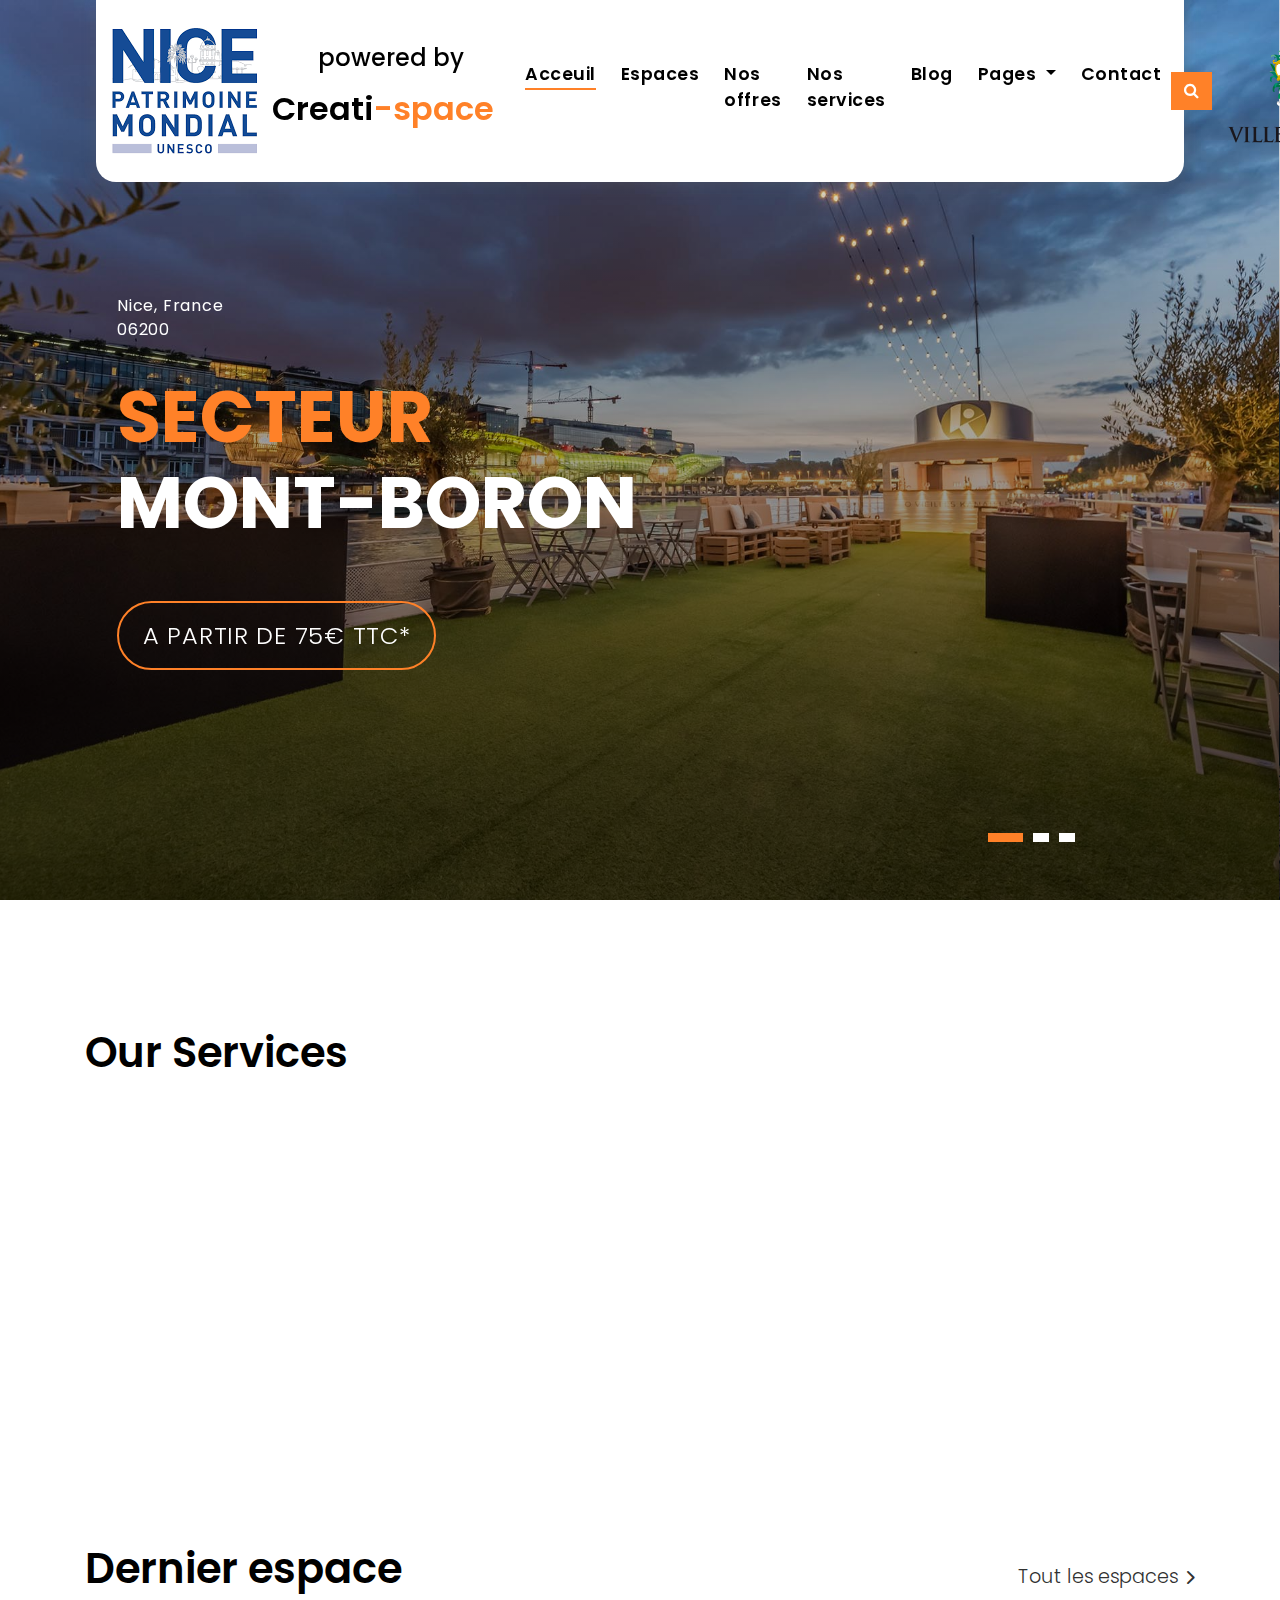
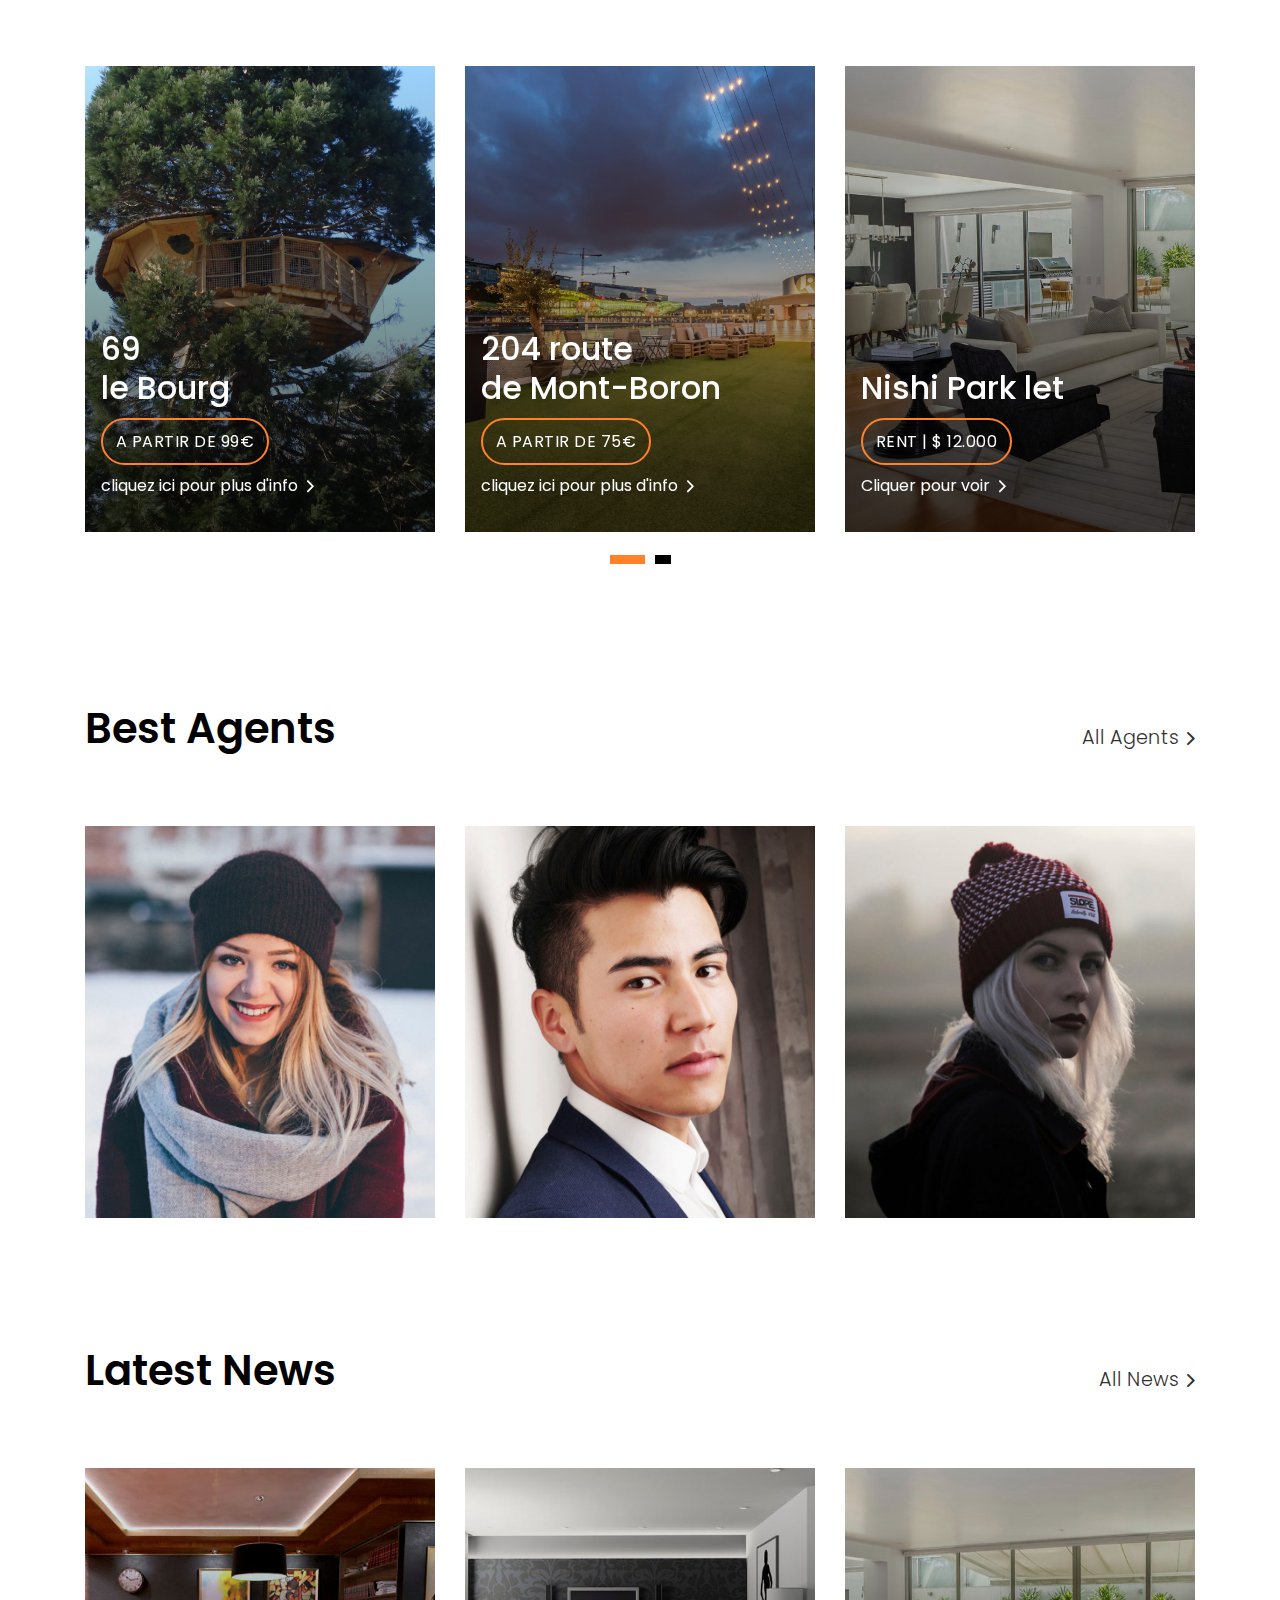
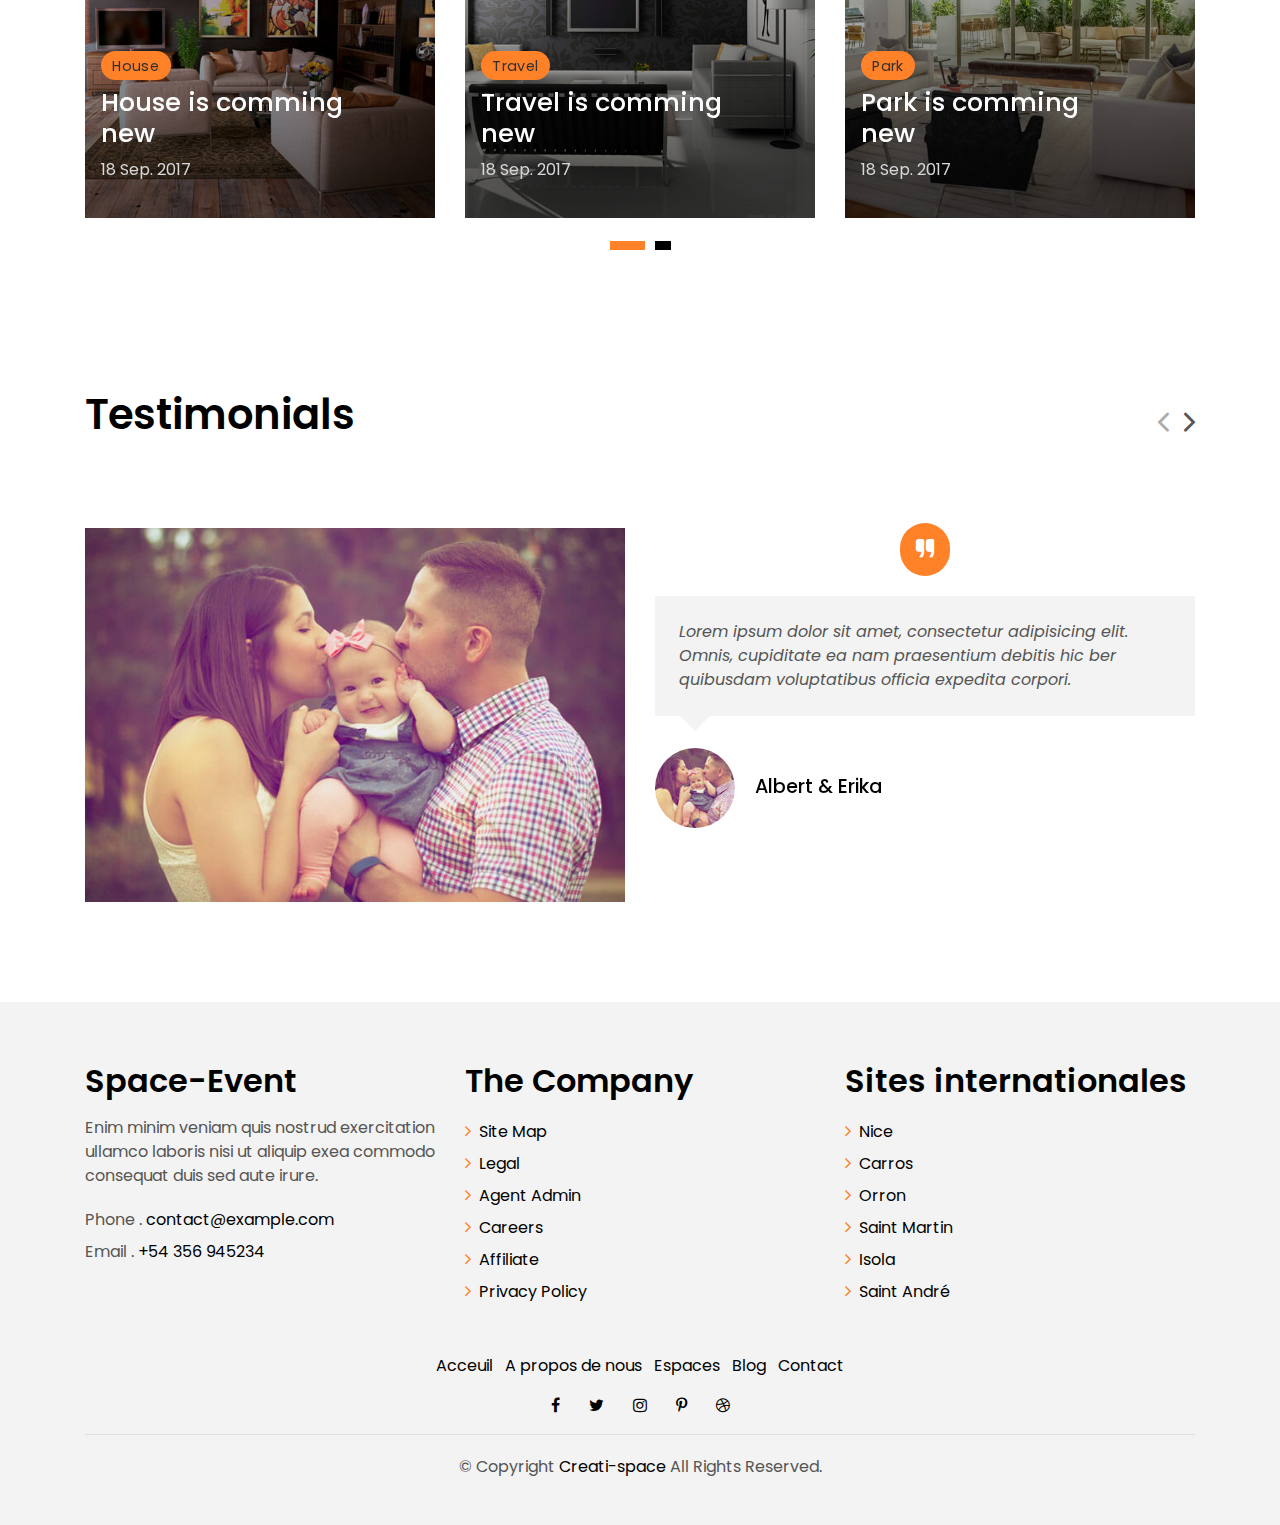
==== commit 532b12d2: "gfgg" ====
--- a/index.html
+++ b/index.html
@@ -37,9 +37,9 @@
 <body>
 
   <!-- ======= Property Search Section ======= -->
-  <div class="click-closed"></div>
+  <!-- <div class="click-closed"></div> -->
   <!--/ Form Search Star /-->
-  <div class="box-collapse">
+  <!-- <div class="box-collapse">
     <div class="title-box-d">
       <h3 class="title-d">Search Property</h3>
     </div>
@@ -128,17 +128,23 @@
         </div>
       </form>
     </div>
-  </div><!-- End Property Search Section -->>
+  </div>
+  <--End Property Search Section> -->
 
   <!-- ======= Header/Navbar ======= -->
-  <nav class="navbar navbar-default navbar-trans navbar-expand-lg fixed-top">
+  <nav class="navbar navbar-default navbar-trans navbar-expand-lg fixed-top container-navbar" style="border-radius:0px 0px 20px 20px;">
+    <div>
+      <img src="assets/img/nice-patrimoine.png" alt="" style="max-height:150px;">
+    </div>
     <div class="container">
       <button class="navbar-toggler collapsed" type="button" data-toggle="collapse" data-target="#navbarDefault" aria-controls="navbarDefault" aria-expanded="false" aria-label="Toggle navigation">
         <span></span>
         <span></span>
         <span></span>
       </button>
-      <a class="navbar-brand text-brand" href="index.html">Space<span class="color-b">-event</span></a>
+      <div style="text-align: center;"><h4>powered by</h4>
+        <a class="navbar-brand text-brand" href="index.html">Creati<span class="color-b">-space</span></a>
+      </div>
       <button type="button" class="btn btn-link nav-search navbar-toggle-box-collapse d-md-none" data-toggle="collapse" data-target="#navbarTogglerDemo01" aria-expanded="false">
         <span class="fa fa-search" aria-hidden="true"></span>
       </button>
@@ -147,11 +153,17 @@
           <li class="nav-item">
             <a class="nav-link active" href="index.html">Acceuil</a>
           </li>
+          <!-- <li class="nav-item">
+            <a class="nav-link" href="about.html">A propos de nous</a>
+          </li> -->
           <li class="nav-item">
-            <a class="nav-link" href="about.html">About</a>
+            <a class="nav-link" href="property-grid.html">Espaces</a>
           </li>
           <li class="nav-item">
-            <a class="nav-link" href="property-grid.html">Property</a>
+            <a class="nav-link" href="#">Nos offres</a>
+          </li>
+          <li class="nav-item">
+            <a class="nav-link" href="#">Nos services</a>
           </li>
           <li class="nav-item">
             <a class="nav-link" href="blog-grid.html">Blog</a>
@@ -176,6 +188,9 @@
         <span class="fa fa-search" aria-hidden="true"></span>
       </button>
     </div>
+    <div>
+      <img src="assets/img/Nice_Logo.png" style="max-width:150px;">
+    </div>
   </nav><!-- End Header/Navbar -->
 
   <!-- ======= Intro Section ======= -->
@@ -193,11 +208,11 @@
                       <br> 06200
                     </p>
                     <h1 class="intro-title mb-4">
-                      <span class="color-b">240 </span> avenue
+                      <span class="color-b">Secteur </span> 
                       <br> Mont-Boron
                     </h1>
                     <p class="intro-subtitle intro-price">
-                      <a href="#"><span class="price-a">A partir de 75€</span></a>
+                      <a href="#"><span class="price-a">A partir de 75€ TTC*</span></a>
                     </p>
                   </div>
                 </div>
@@ -218,11 +233,11 @@
                       <br> 06320
                     </p>
                     <h1 class="intro-title mb-4">
-                      <span class="color-b">666 </span> route de 
-                      <br> l'observatoire
+                      <span class="color-b">secteur </span>  
+                      <br> Nice colline 
                     </h1>
                     <p class="intro-subtitle intro-price">
-                      <a href="#"><span class="price-a">A partir de 125€</span></a>
+                      <a href="#"><span class="price-a">A partir de 125€ TTC*</span></a>
                     </p>
                   </div>
                 </div>
@@ -243,11 +258,11 @@
                       <br> 06660
                     </p>
                     <h1 class="intro-title mb-4">
-                      <span class="color-b">69</span> le
-                      <br> Bourg
+                      <span class="color-b">Secteur</span> 
+                      <br> le Bourg
                     </h1>
                     <p class="intro-subtitle intro-price">
-                      <a href="#"><span class="price-a">A partir de 99€</span></a>
+                      <a href="#"><span class="price-a">A partir de 99€ TTC*</span></a>
                     </p>
                   </div>
                 </div>
@@ -357,10 +372,10 @@
           <div class="col-md-12">
             <div class="title-wrap d-flex justify-content-between">
               <div class="title-box">
-                <h2 class="title-a">Dernière propriété</h2>
+                <h2 class="title-a">Dernier espace</h2>
               </div>
               <div class="title-link">
-                <a href="property-grid.html">Toutes les propriétés
+                <a href="property-grid.html">Tout les espaces
                   <span class="ion-ios-arrow-forward"></span>
                 </a>
               </div>
@@ -479,7 +494,7 @@
                     <div class="price-box d-flex">
                       <span class="price-a">rent | $ 12.000</span>
                     </div>
-                    <a href="property-single.html" class="link-a">Click here to view
+                    <a href="property-single.html" class="link-a">Cliquer pour voir
                       <span class="ion-ios-arrow-forward"></span>
                     </a>
                   </div>
@@ -526,7 +541,7 @@
                     <div class="price-box d-flex">
                       <span class="price-a">rent | $ 12.000</span>
                     </div>
-                    <a href="property-single.html" class="link-a">Click here to view
+                    <a href="property-single.html" class="link-a">Cliquer pour voir
                       <span class="ion-ios-arrow-forward"></span>
                     </a>
                   </div>
@@ -959,7 +974,7 @@
         <div class="col-sm-12 col-md-4">
           <div class="widget-a">
             <div class="w-header-a">
-              <h3 class="w-title-a text-brand">EstateAgency</h3>
+              <h3 class="w-title-a text-brand">Space-Event</h3>
             </div>
             <div class="w-body-a">
               <p class="w-text-a color-text-a">
@@ -1013,27 +1028,27 @@
         <div class="col-sm-12 col-md-4 section-md-t3">
           <div class="widget-a">
             <div class="w-header-a">
-              <h3 class="w-title-a text-brand">International sites</h3>
+              <h3 class="w-title-a text-brand">Sites internationales</h3>
             </div>
             <div class="w-body-a">
               <ul class="list-unstyled">
                 <li class="item-list-a">
-                  <i class="fa fa-angle-right"></i> <a href="#">Venezuela</a>
+                  <i class="fa fa-angle-right"></i> <a href="#">Nice</a>
                 </li>
                 <li class="item-list-a">
-                  <i class="fa fa-angle-right"></i> <a href="#">China</a>
+                  <i class="fa fa-angle-right"></i> <a href="#">Carros</a>
                 </li>
                 <li class="item-list-a">
-                  <i class="fa fa-angle-right"></i> <a href="#">Hong Kong</a>
+                  <i class="fa fa-angle-right"></i> <a href="#">Orron</a>
                 </li>
                 <li class="item-list-a">
-                  <i class="fa fa-angle-right"></i> <a href="#">Argentina</a>
+                  <i class="fa fa-angle-right"></i> <a href="#">Saint Martin</a>
                 </li>
                 <li class="item-list-a">
-                  <i class="fa fa-angle-right"></i> <a href="#">Singapore</a>
+                  <i class="fa fa-angle-right"></i> <a href="#">Isola</a>
                 </li>
                 <li class="item-list-a">
-                  <i class="fa fa-angle-right"></i> <a href="#">Philippines</a>
+                  <i class="fa fa-angle-right"></i> <a href="#">Saint André</a>
                 </li>
               </ul>
             </div>
@@ -1052,10 +1067,10 @@
                 <a href="#">Acceuil</a>
               </li>
               <li class="list-inline-item">
-                <a href="#">About</a>
+                <a href="#">A propos de nous</a>
               </li>
               <li class="list-inline-item">
-                <a href="#">Property</a>
+                <a href="#">Espaces</a>
               </li>
               <li class="list-inline-item">
                 <a href="#">Blog</a>
@@ -1097,7 +1112,7 @@
           <div class="copyright-footer">
             <p class="copyright color-text-a">
               &copy; Copyright
-              <span class="color-a">Space-Event</span> All Rights Reserved.
+              <span class="color-a">Creati-space</span> All Rights Reserved.
             </p>
           </div>
           <!-- <div class="credits"> -->
--- a/assets/css/style.css
+++ b/assets/css/style.css
@@ -11,8 +11,17 @@
 body {
   font-family: 'Poppins', sans-serif;
   color: #555555;
-}
-
+  overflow-x: hidden;
+}
+/* .display-row-prix{
+  display: flex;
+  flex-direction: row;
+} */
+.container-navbar{
+  margin-left: auto;
+  margin-right: auto;
+  max-width: 85%;
+}
 h1,
 h2,
 h3,
@@ -28,7 +37,7 @@
 }
 
 a:hover {
-  color: #2eca6a;
+  color: #ff8128;
   text-decoration: none;
 }
 
@@ -120,7 +129,7 @@
 }
 
 .color-b {
-  color: #2eca6a;
+  color: #ff8128;
 }
 
 .color-d {
@@ -153,7 +162,7 @@
   bottom: -1px;
   width: 100%;
   height: 2px;
-  background-color: #2eca6a;
+  background-color: #ff8128;
   z-index: 2;
 }
 
@@ -206,7 +215,7 @@
 }
 
 .pagination-a .pagination .page-link:hover, .pagination-a .pagination .page-link:active, .pagination-a .pagination .page-link:focus {
-  background-color: #2eca6a;
+  background-color: #ff8128;
 }
 
 .pagination-a .pagination .page-link span {
@@ -233,11 +242,11 @@
 }
 
 .pagination-a .pagination .page-item.active .page-link {
-  background-color: #2eca6a;
+  background-color: #ff8128;
 }
 
 .a {
-  color: #2eca6a;
+  color: #ff8128;
   font-size: 1.3rem;
 }
 
@@ -342,7 +351,7 @@
   position: absolute;
   width: 70px;
   height: 4px;
-  background-color: #2eca6a;
+  background-color: #ff8128;
   bottom: 20px;
   left: 0;
 }
@@ -403,11 +412,11 @@
 }
 
 .owl-theme .owl-dots .owl-dot:hover span {
-  background-color: #2eca6a;
+  background-color: #ff8128;
 }
 
 .owl-theme .owl-dots .owl-dot.active span {
-  background-color: #2eca6a;
+  background-color: #ff8128;
   width: 35px;
 }
 
@@ -457,7 +466,7 @@
   display: inline-block;
   transition: all 0.6s ease-in-out;
   color: #ffffff;
-  background-color: #2eca6a;
+  background-color: #ff8128;
   opacity: .9;
 }
 
@@ -485,7 +494,7 @@
 .back-to-top {
   position: fixed;
   display: none;
-  background: #2eca6a;
+  background: #ff8128;
   color: #fff;
   width: 44px;
   height: 44px;
@@ -528,7 +537,7 @@
   top: calc(50% - 30px);
   left: calc(50% - 30px);
   border: 6px solid #f2f2f2;
-  border-top: 6px solid #2eca6a;
+  border-top: 6px solid #ff8128;
   border-radius: 50%;
   width: 60px;
   height: 60px;
@@ -573,12 +582,12 @@
 }
 
 .btn.btn-a:hover {
-  background-color: #2eca6a;
+  background-color: #ff8128;
   color: #000000;
 }
 
 .btn.btn-b {
-  background-color: #2eca6a;
+  background-color: #ff8128;
   color: #000000;
 }
 
@@ -588,7 +597,7 @@
 }
 
 .btn.btn-b-n {
-  background-color: #2eca6a;
+  background-color: #ff8128;
   color: #ffffff;
   border-radius: 0;
 }
@@ -657,7 +666,7 @@
   width: 100%;
   height: 2px;
   z-index: 0;
-  background-color: #2eca6a;
+  background-color: #ff8128;
   transform: scaleX(0);
   transform-origin: right;
   transition: transform .2s ease-out, opacity .2s ease-out 0.3s;
@@ -683,7 +692,7 @@
 }
 
 .navbar-default.navbar-trans .nav-link:before {
-  background-color: #2eca6a;
+  background-color: #ff8128;
 }
 
 .navbar-default.navbar-trans .nav-link:hover {
@@ -708,7 +717,7 @@
 }
 
 .navbar-default.navbar-reduce .nav-link:before {
-  background-color: #2eca6a;
+  background-color: #ff8128;
 }
 
 .navbar-default.navbar-reduce .nav-link:hover {
@@ -728,7 +737,7 @@
 
 .navbar-default .dropdown .dropdown-menu {
   border-top: 0;
-  border-left: 4px solid #2eca6a;
+  border-left: 4px solid #ff8128;
   border-right: 0;
   border-bottom: 0;
   transform: translate3d(0px, -40px, 0px);
@@ -743,7 +752,7 @@
 
 @media (min-width: 768px) {
   .navbar-default .dropdown .dropdown-menu {
-    border-top: 4px solid #2eca6a;
+    border-top: 4px solid #ff8128;
     border-left: 0;
     display: block;
     position: absolute;
@@ -760,13 +769,13 @@
 
 .navbar-default .dropdown .dropdown-menu .dropdown-item:hover {
   background-color: #ffffff;
-  color: #2eca6a;
+  color: #ff8128;
   transition: all 500ms ease;
 }
 
 .navbar-default .dropdown .dropdown-menu .dropdown-item.active {
   background-color: #ffffff;
-  color: #2eca6a;
+  color: #ff8128;
 }
 
 .navbar-default .dropdown:hover .dropdown-menu {
@@ -970,11 +979,11 @@
 }
 
 .intro .owl-theme .owl-dots .owl-dot:hover span {
-  background-color: #2eca6a;
+  background-color: #ff8128;
 }
 
 .intro .owl-theme .owl-dots .owl-dot.active span {
-  background-color: #2eca6a;
+  background-color: #ff8128;
 }
 
 .intro .intro-item {
@@ -1007,7 +1016,7 @@
 .intro .intro-body .price-a {
   color: #ffffff;
   padding: 1rem 1.5rem;
-  border: 2px solid #2eca6a;
+  border: 2px solid #ff8128;
   border-radius: 50px;
   text-transform: uppercase;
   letter-spacing: 0.030em;
@@ -1119,7 +1128,7 @@
 }
 
 .intro-single .title-single-box {
-  border-left: 3px solid #2eca6a;
+  border-left: 3px solid #ff8128;
 }
 
 .intro-single .title-single-box .title-single {
@@ -1329,7 +1338,7 @@
 .price-a {
   color: #ffffff;
   padding: .6rem .8rem;
-  border: 2px solid #2eca6a;
+  border: 2px solid #ff8128;
   border-radius: 50px;
   text-transform: uppercase;
   letter-spacing: 0.030em;
@@ -1339,7 +1348,7 @@
   width: 100%;
   position: absolute;
   z-index: 2;
-  background-color: #2eca6a;
+  background-color: #ff8128;
 }
 
 .card-info {
@@ -1479,7 +1488,7 @@
 
 .card-header-b .category-b {
   font-size: .9rem;
-  background-color: #2eca6a;
+  background-color: #ff8128;
   padding: .3rem .7rem;
   color: #313131;
   letter-spacing: 0.030em;
@@ -1553,7 +1562,7 @@
 
 .post-content .blockquote {
   padding: 1rem 3rem 1.7rem 3rem;
-  border-left: 3px solid #2eca6a;
+  border-left: 3px solid #ff8128;
   color: #000000;
 }
 
@@ -1656,7 +1665,7 @@
 
 .card-box-ico {
   padding: 1rem 3rem 1rem 2.5rem;
-  border: 5px solid #2eca6a;
+  border: 5px solid #ff8128;
 }
 
 .card-box-ico span {
@@ -1785,7 +1794,7 @@
 }
 
 .card-box-d:hover .card-overlay-hover {
-  background-color: #2eca6a;
+  background-color: #ff8128;
   opacity: .9;
 }
 
@@ -1839,7 +1848,7 @@
 }
 
 .sinse-box {
-  background-color: #2eca6a;
+  background-color: #ff8128;
   padding: 1rem 2rem;
   position: absolute;
   left: 15px;
@@ -1938,7 +1947,7 @@
 
 .testimonial-ico span {
   font-size: 1.8rem;
-  background-color: #2eca6a;
+  background-color: #ff8128;
   color: #ffffff;
   padding: .4rem 1rem;
   border-radius: 50px;
@@ -1979,7 +1988,7 @@
 # Contact Section
 --------------------------------------------------------------*/
 .form-as #sendmessage {
-  color: #2eca6a;
+  color: #ff8128;
   border: 1px solid #26a356;
   display: none;
   text-align: center;
@@ -2031,7 +2040,7 @@
 
 .form-as .form-control:focus {
   box-shadow: none;
-  border-color: #2eca6a;
+  border-color: #ff8128;
 }
 
 .php-email-form .validate {
@@ -2101,7 +2110,7 @@
 
 .php-email-form .form-control:focus {
   box-shadow: none;
-  border-color: #2eca6a;
+  border-color: #ff8128;
 }
 
 @-webkit-keyframes animate-loading {
@@ -2138,7 +2147,7 @@
 .section-footer .item-list-a i {
   font-size: 18px;
   padding-right: 4px;
-  color: #2eca6a;
+  color: #ff8128;
 }
 
 .section-footer .widget-a .w-title-a {
